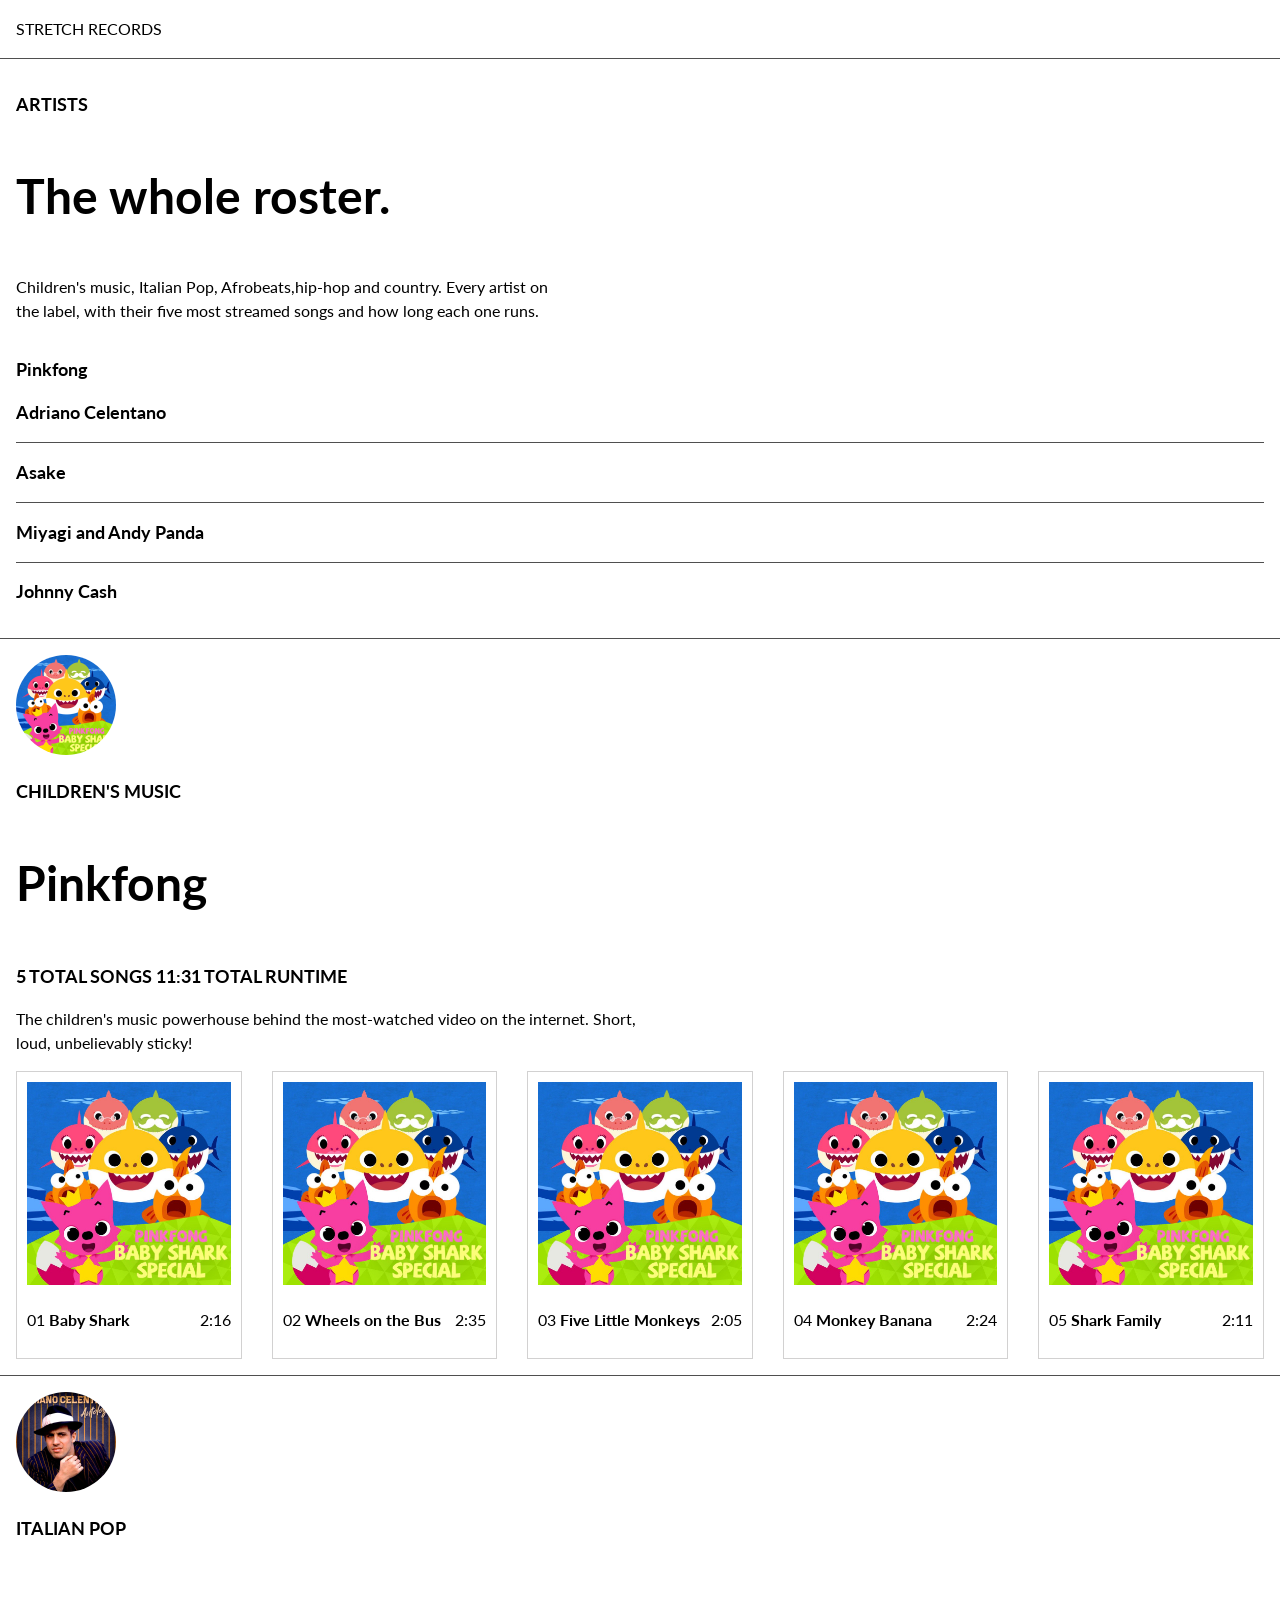
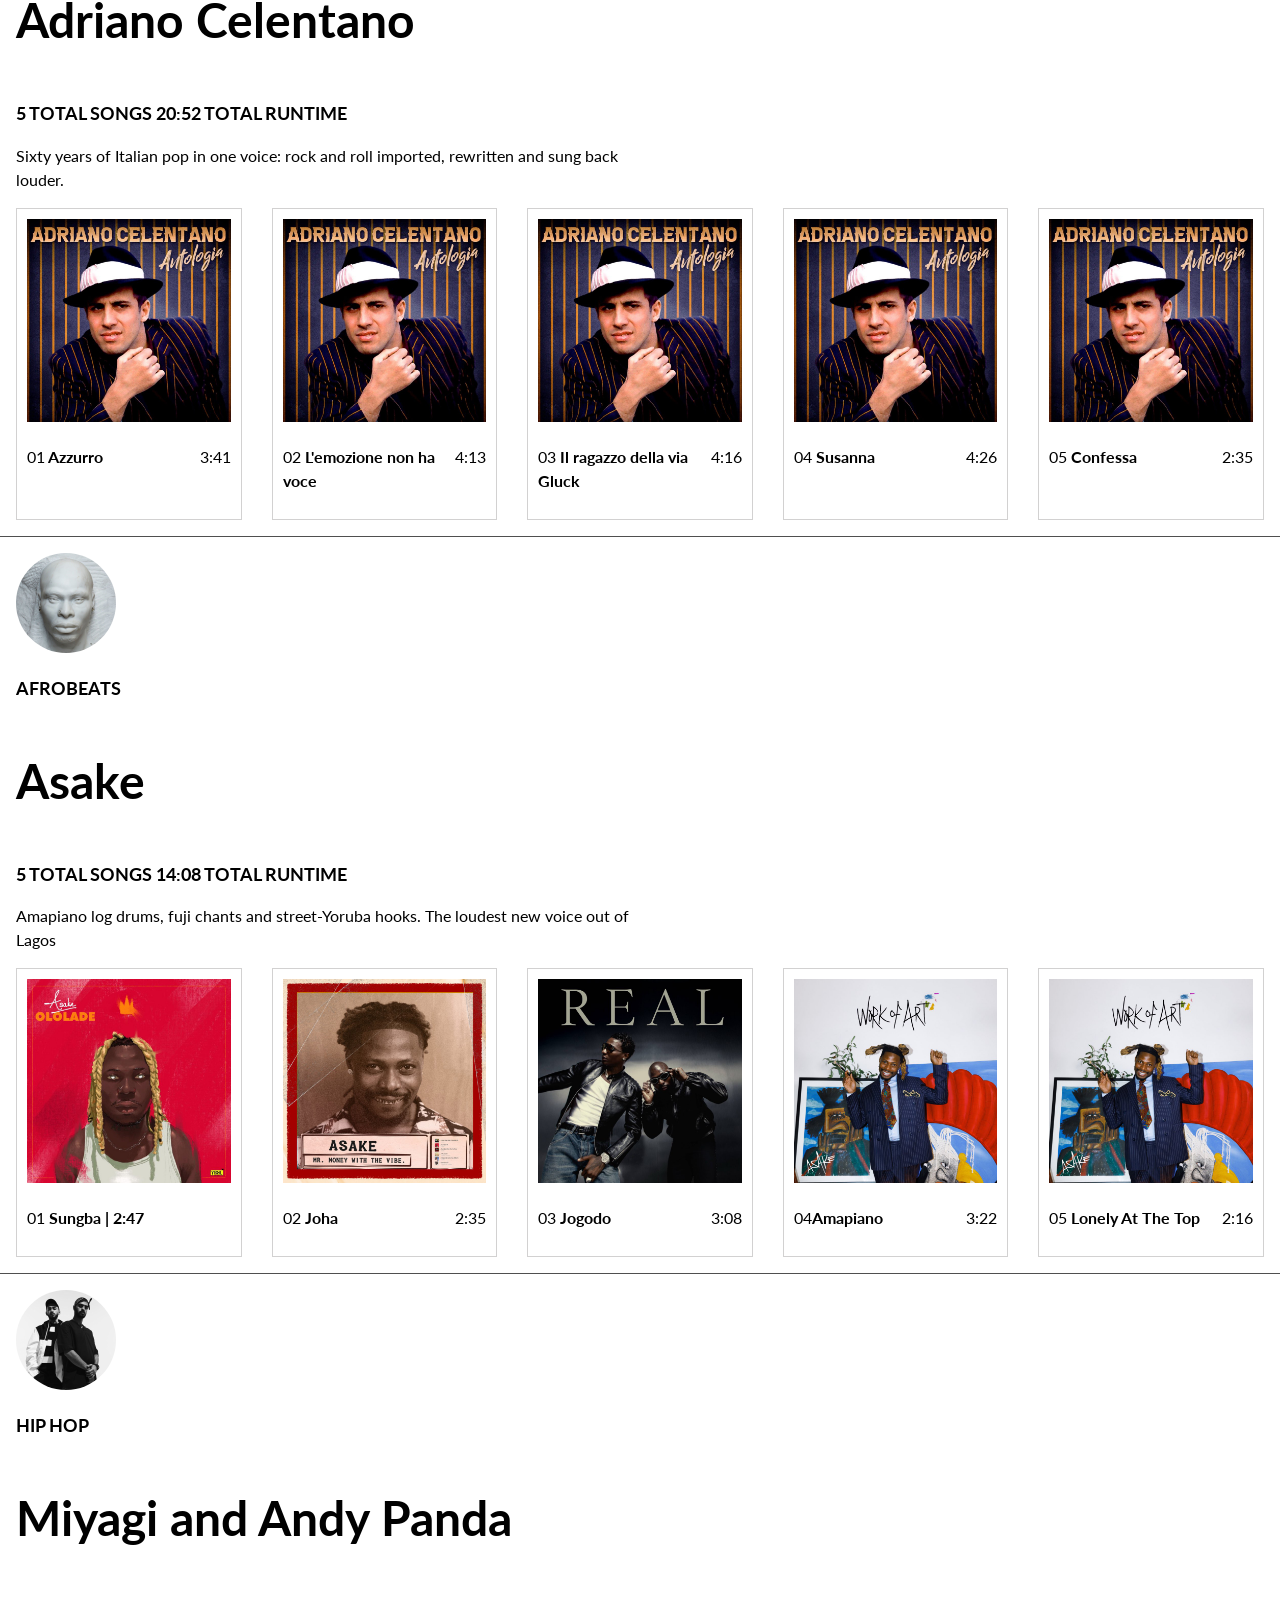
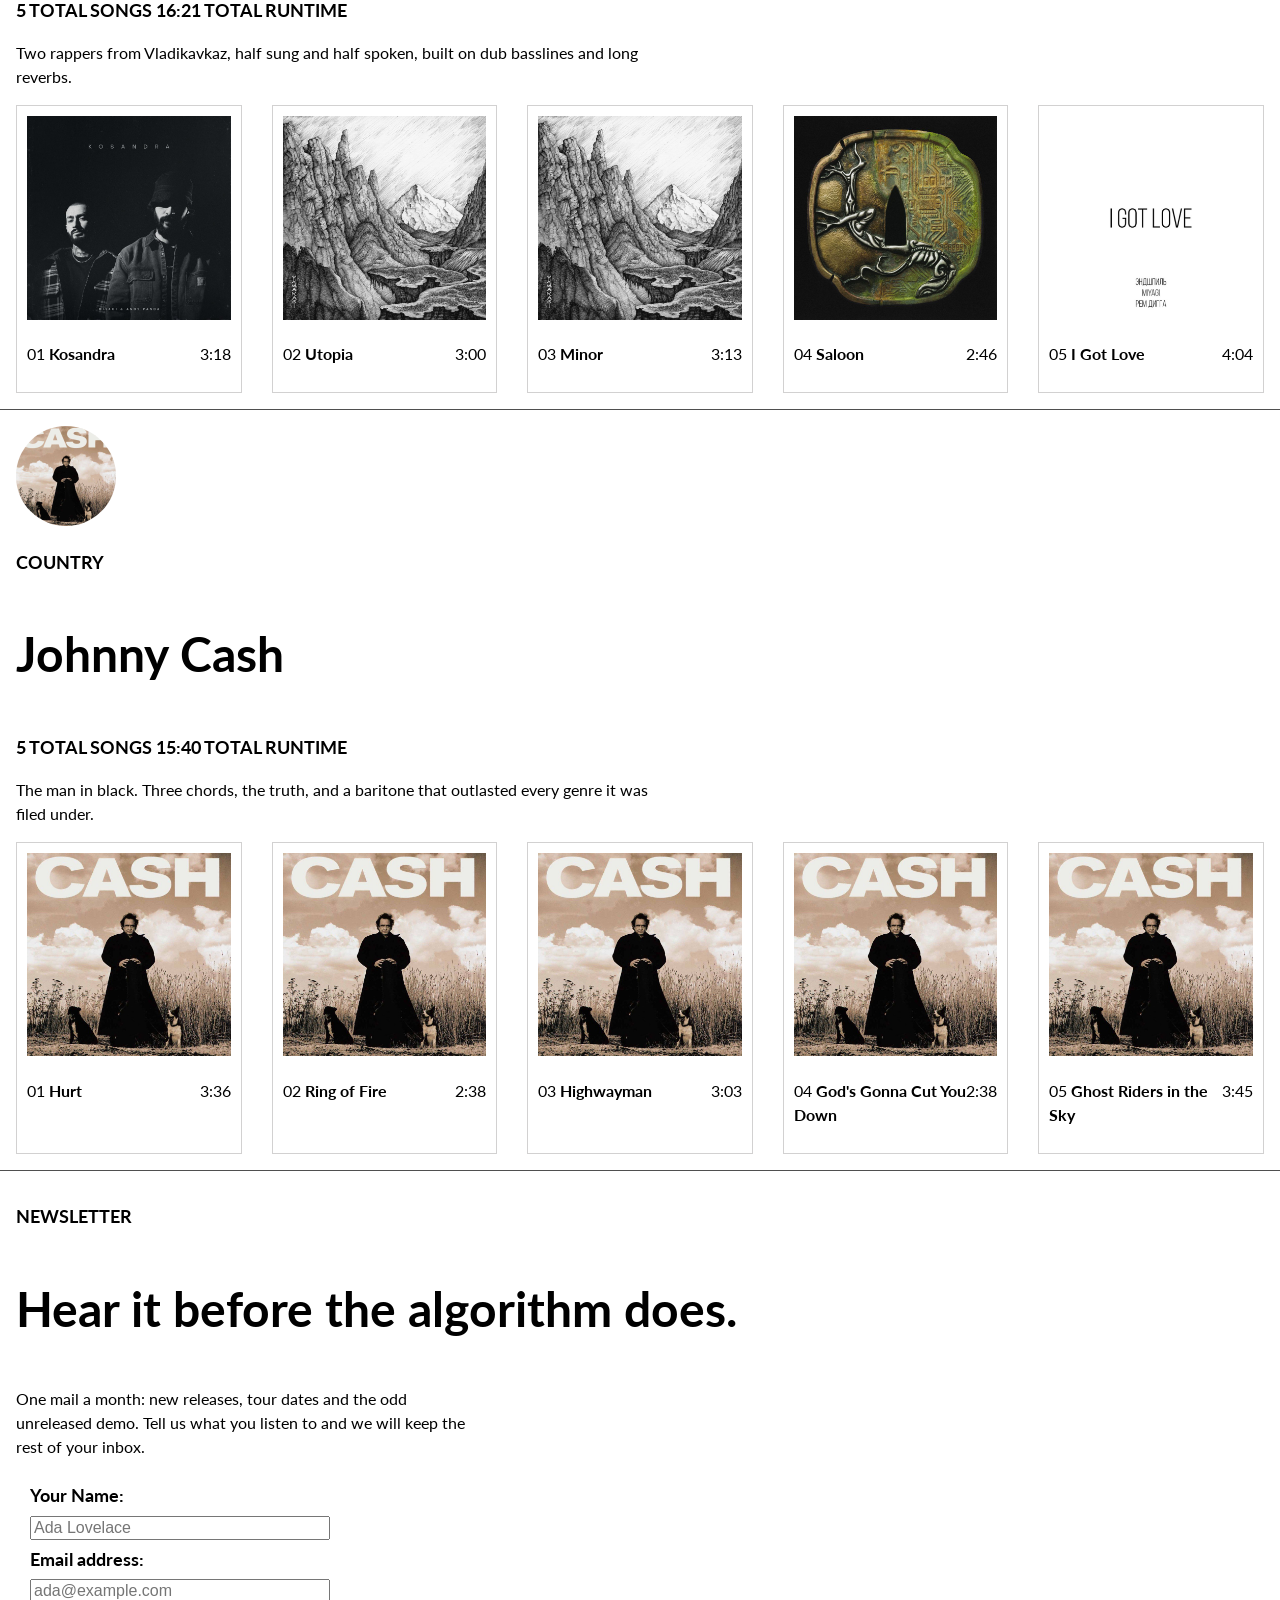
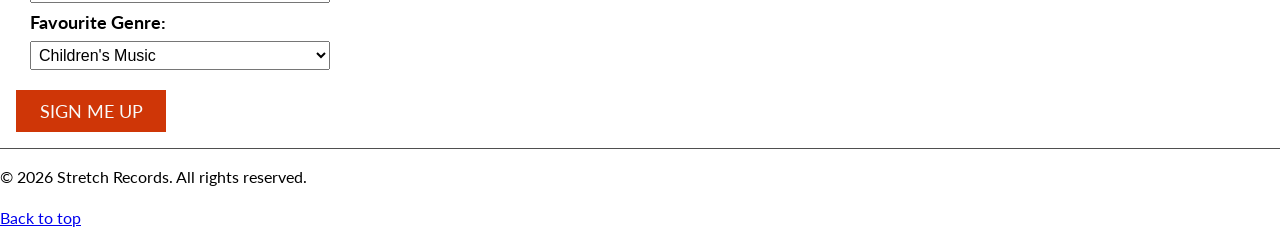
==== index.html @ 3685ed49 "Make a request to server and receive response to render a webpage." ====
<!doctype html>
<html lang="en">
  <head>
    <link rel="preconnect" href="https://fonts.googleapis.com" />
    <link rel="preconnect" href="https://fonts.gstatic.com" crossorigin />
    <link
      href="https://fonts.googleapis.com/css2?family=Lato:wght@400;700&family=Playfair+Display:wght@600;700&display=swap"
      rel="stylesheet"
    />
    <meta charset="UTF-8" />
    <meta name="viewport" content="width=device-width, initial-scale=1.0" />
    <title>Stretch Records</title>
    <link rel="stylesheet" href="css/style.css" />
    <script src="script.js" defer></script>
  </head>

  <body>
    <header>
      <nav>STRETCH RECORDS</nav>
    </header>
    <main>
      <section>
        <div>
          <h2 class="page-info">ARTISTS</h2>
          <h1>The whole roster.</h1>
          <p>
            Children's music, Italian Pop, Afrobeats,hip-hop and country. Every
            artist on <br />
            the label, with their five most streamed songs and how long each one
            runs.
          </p>
        </div>
        <div class="artists">
          <div>
            <h2>Pinkfong</h2>
            <h2 lang="it">Adriano Celentano</h2>
          </div>
          <div>
            <h2>Asake</h2>
          </div>
          <div>
            <h2>Miyagi and Andy Panda</h2>
          </div>
          <h2 lang="en">Johnny Cash</h2>
        </div>
      </section>

      <section>
        <div class="small-image">
          <img src="images/pinkfong.jpeg" alt="Image of Pinkfong" />
        </div>
        <div>
          <h2 class="genre">CHILDREN'S MUSIC</h2>
          <h1>Pinkfong</h1>
          <h2 class="song-runtime">5 TOTAL SONGS 11:31 TOTAL RUNTIME</h2>
          <p>
            The children's music powerhouse behind the most-watched video on the
            internet. Short,<br />loud, unbelievably sticky!
          </p>
        </div>

        <div class="artist-images">
          <div class="image-container">
            <img
              src="images/pinkfong.jpeg"
              alt="Image of Pinkfong Ranked Song 1"
            />
            <div class="description">
              <p>01<span> Baby Shark</span></p>
              <p>2:16</p>
            </div>
          </div>
          <div class="image-container">
            <img
              src="images/pinkfong.jpeg"
              alt="Image of Pinkfong Ranked Song 2"
            />
            <div class="description">
              <p>02<span> Wheels on the Bus</span></p>
              <p>2:35</p>
            </div>
          </div>
          <div class="image-container">
            <img
              src="images/pinkfong.jpeg"
              alt="Image of Pinkfong Ranked Song 3"
            />
            <div class="description">
              <p>03 <span> Five Little Monkeys</span></p>
              <p>2:05</p>
            </div>
          </div>
          <div class="image-container">
            <img
              src="images/pinkfong.jpeg"
              alt="Image of Pinkfong Ranked Song 4"
            />
            <div class="description">
              <p>04<span> Monkey Banana</span></p>
              <p>2:24</p>
            </div>
          </div>
          <div class="image-container">
            <img
              src="images/pinkfong.jpeg"
              alt="Image of Pinkfong Ranked Song 5"
            />
            <div class="description">
              <p>05 <span> Shark Family</span></p>
              <p>2:11</p>
            </div>
          </div>
        </div>
      </section>

      <section>
        <div class="small-image">
          <img
            src="images/adriano-celentano.jpg"
            alt="Image of Adriano Celentano"
          />
        </div>
        <div>
          <h2 class="genre">ITALIAN POP</h2>
          <h1 lang="it">Adriano Celentano</h1>
          <h2 class="song-runtime">5 TOTAL SONGS 20:52 TOTAL RUNTIME</h2>
          <p>
            Sixty years of Italian pop in one voice: rock and roll imported,
            rewritten and sung back<br />louder.
          </p>
        </div>

        <div class="artist-images">
          <div class="image-container">
            <img
              src="images/adriano-celentano.jpg"
              alt="Image of Adriano Celentano Ranked Song 1"
            />
            <div class="description">
              <p>01<span lang="it"> Azzurro</span></p>
              <p>3:41</p>
            </div>
          </div>
          <div class="image-container">
            <img
              src="images/adriano-celentano.jpg"
              alt="Image of Adriano Celentano Ranked Song 2"
            />
            <div class="description">
              <p>02<span lang="it"> L'emozione non ha voce</span></p>
              <p>4:13</p>
            </div>
          </div>
          <div class="image-container">
            <img
              src="images/adriano-celentano.jpg"
              alt="Image of Adriano Celentano Ranked Song 3"
            />
            <div class="description">
              <p>03<span lang="it"> Il ragazzo della via Gluck</span></p>
              <p>4:16</p>
            </div>
          </div>
          <div class="image-container">
            <img
              src="images/adriano-celentano.jpg"
              alt="Image of Adriano Celentano Ranked Song 4"
            />
            <div class="description">
              <p>04<span lang="it"> Susanna</span></p>
              <p>4:26</p>
            </div>
          </div>
          <div class="image-container">
            <img
              src="images/adriano-celentano.jpg"
              alt="Image of Adriano Celentano Ranked Song 5"
            />
            <div class="description">
              <p>05<span lang="it"> Confessa</span></p>
              <p>2:35</p>
            </div>
          </div>
        </div>
      </section>

      <section>
        <div class="small-image">
          <img src="images/asake.jpg" alt="Image of Asake" />
        </div>
        <div>
          <h2 class="genre">AFROBEATS</h2>
          <h1>Asake</h1>
          <h2 class="song-runtime">5 TOTAL SONGS 14:08 TOTAL RUNTIME</h2>
          <p>
            Amapiano log drums, fuji chants and street-Yoruba hooks. The loudest
            new voice out of<br />
            Lagos
          </p>
        </div>

        <div class="artist-images">
          <div class="image-container">
            <img
              src="images/asake-ololade.jpg"
              alt="Image of Asake Ranked Song 1"
            />
            <div class="description">
              <p>01<span> Sungba | 2:47</span></p>
            </div>
          </div>
          <div class="image-container">
            <img
              src="images/asake-mr-money-with-the-vibe.jpg"
              alt="Image of Asake Ranked Song 2"
            />
            <div class="description">
              <p>02<span> Joha</span></p>
              <p>2:35</p>
            </div>
          </div>
          <div class="image-container">
            <img
              src="images/asake-real.jpg"
              alt="Image of Asake Ranked Song 3"
            />
            <div class="description">
              <p>03 <span> Jogodo</span></p>
              <p>3:08</p>
            </div>
          </div>
          <div class="image-container">
            <img
              src="images/asake-work-of-art.jpg"
              alt="Image of Asake Ranked Song 4"
            />
            <div class="description">
              <p>04<span>Amapiano</span></p>
              <p>3:22</p>
            </div>
          </div>
          <div class="image-container">
            <img
              src="images/asake-work-of-art.jpg"
              alt="Image of Asake Ranked Song 5"
            />
            <div class="description">
              <p>05 <span>Lonely At The Top</span></p>
              <p>2:16</p>
            </div>
          </div>
        </div>
      </section>

      <section>
        <div class="small-image">
          <img
            src="images/miyagi-and-andy-panda.jpg"
            alt="Image of Miyagi and Andy Panda"
          />
        </div>
        <div>
          <h2 class="genre">HIP HOP</h2>
          <h1>Miyagi and Andy Panda</h1>
          <h2 class="song-runtime">5 TOTAL SONGS 16:21 TOTAL RUNTIME</h2>
          <p>
            Two rappers from Vladikavkaz, half sung and half spoken, built on
            dub basslines and long
            <br />
            reverbs.
          </p>
        </div>

        <div class="artist-images">
          <div class="image-container">
            <img
              src="images/miyagi-kosandra.jpg"
              alt="Image of Miyagi and Andy Panda Ranked Song 1"
            />
            <div class="description">
              <p>01<span> Kosandra</span></p>
              <p>3:18</p>
            </div>
          </div>
          <div class="image-container">
            <img
              src="images/miyagi-yamakasi.jpg"
              alt="Image of Miyagi and Andy Panda Ranked Song 2"
            />
            <div class="description">
              <p>02<span> Utopia</span></p>
              <p>3:00</p>
            </div>
          </div>
          <div class="image-container">
            <img
              src="images/miyagi-yamakasi.jpg"
              alt="Image of Miyagi and Andy Panda Ranked Song 3"
            />
            <div class="description">
              <p>03 <span> Minor</span></p>
              <p>3:13</p>
            </div>
          </div>
          <div class="image-container">
            <img
              src="images/miyagi-saloon.jpg"
              alt="Image of Miyagi and Andy Panda Ranked Song 4"
            />
            <div class="description">
              <p>04<span> Saloon</span></p>
              <p>2:46</p>
            </div>
          </div>
          <div class="image-container">
            <img
              src="images/miyagi-i-got-love.jpg"
              alt="Image of Miyagi and Andy Panda Ranked Song 5"
            />
            <div class="description">
              <p>05 <span> I Got Love</span></p>
              <p>4:04</p>
            </div>
          </div>
        </div>
      </section>

      <section>
        <div class="small-image">
          <img src="images/johnny-cash.jpg" alt="Image of Johnny Cash" />
        </div>
        <div>
          <h2 class="genre">COUNTRY</h2>
          <h1>Johnny Cash</h1>
          <h2 class="song-runtime">5 TOTAL SONGS 15:40 TOTAL RUNTIME</h2>
          <p>
            The man in black. Three chords, the truth, and a baritone that
            outlasted every genre it was <br />
            filed under.
          </p>
        </div>

        <div class="artist-images">
          <div class="image-container">
            <img
              src="images/johnny-cash.jpg"
              alt="Image of Johnny Cash Ranked Song 1"
            />
            <div class="description">
              <p>01<span> Hurt</span></p>
              <p>3:36</p>
            </div>
          </div>
          <div class="image-container">
            <img
              src="images/johnny-cash.jpg"
              alt="Image of Johnny Cash Ranked Song 2"
            />
            <div class="description">
              <p>02<span> Ring of Fire</span></p>
              <p>2:38</p>
            </div>
          </div>
          <div class="image-container">
            <img
              src="images/johnny-cash.jpg"
              alt="Image of Johnny Cash Ranked Song 3"
            />
            <div class="description">
              <p>03 <span> Highwayman</span></p>
              <p>3:03</p>
            </div>
          </div>
          <div class="image-container">
            <img
              src="images/johnny-cash.jpg"
              alt="Image of Johnny Cash Ranked Song 4"
            />
            <div class="description">
              <p>04<span> God's Gonna Cut You Down </span></p>
              <p>2:38</p>
            </div>
          </div>
          <div class="image-container">
            <img
              src="images/johnny-cash.jpg"
              alt="Image of Johnny Cash Ranked Song 5"
            />
            <div class="description">
              <p>05 <span> Ghost Riders in the Sky</span></p>
              <p>3:45</p>
            </div>
          </div>
        </div>
      </section>

      <section>
        <div>
          <h2>NEWSLETTER</h2>
          <h1>Hear it before the algorithm does.</h1>
          <p>
            One mail a month: new releases, tour dates and the odd <br />
            unreleased demo. Tell us what you listen to and we will keep the
            <br />
            rest of your inbox.
          </p>
        </div>
        <form action="#" method="get">
          <fieldset>
            <div class="form-field">
              <label for="customer-name">Your Name:</label>
              <input
                type="text"
                class="field"
                id="customer-name"
                name="customer-name"
                required
                placeholder="Ada Lovelace"
              />
            </div>
            <div class="form-field">
              <label for="email">Email address:</label>
              <input
                type="email"
                class="field"
                id="email"
                name="email"
                required
                placeholder="ada@example.com"
              />
            </div>

            <div class="form-field">
              <label for="favourite-genre">Favourite Genre:</label>
              <select id="genre" name="genre">
                <option value="children-music">Children's Music</option>
                <option value="country">Country</option>
                <option value="italian-pop">Italian Pop</option>
                <option value="afrobeats">Afrobeats</option>
                <option value="hip-hop">Hip Hop</option>
              </select>
            </div>
          </fieldset>

          <button type="submit">SIGN ME UP</button>
        </form>
      </section>
    </main>
    <footer>
      <p>&copy; 2026 Stretch Records. All rights reserved.</p>
      <a href="#top">Back to top</a>
    </footer>
  </body>
</html>
---- css/style.css ----
* {
  box-sizing: border-box;
}

html {
  font-size: 62.5%;
}

body {
  font-family: "Lato", sans-serif;
  font-size: 1.6rem;
  line-height: 1.6;
  margin: 0 auto;
}

nav {
  border-bottom: 0.15rem solid #4f4f4f;
  padding: 1.6rem;
}

p {
  font-size: 1.6rem;
  line-height: 1.5;
}

h1 {
  font-size: 4.8rem;
}

h2 {
  font-size: 1.8rem;
}

.artists {
  padding: 0.1rem 0;
}

.artists div {
  border-bottom: 0.15rem solid #4f4f4f;
}

section {
  padding: 1.6rem;
  border-bottom: 0.15rem solid #4f4f4f;
}
.small-image img {
  width: 100%;
  max-width: 10rem;
  height: auto;
  border-radius: 12.5rem;
}

.artist-images {
  display: flex;
  gap: 3rem;
}

img {
  width: 100%;
  height: auto;
  max-width: 25rem;
}

span {
  font-weight: 700;
}

.description {
  display: flex;
  justify-content: space-between;
}

.image-container {
  padding: 1rem;
  border: 0.15rem solid #d2d1d1;
}
fieldset {
  border: none;
}
.field:focus {
  outline: 3px solid #eb3d08;
}

label {
  display: block;
  font-weight: 700;
  margin-bottom: 0.4rem;
  font-size: 1.8rem;
}

input {
  width: 30rem;
  font-size: 1.6rem;
}

.form-field {
  margin-bottom: 0.5rem;
}
select {
  width: 30rem;
  padding: 0.4rem;
  font-size: 1.6rem;
}

button {
  background-color: #cf3607;
  color: #f9faf9;
  font-family: "Lato", sans-serif;
  font-size: 1.8rem;
  padding: 1rem;
  margin-top: 0.5rem;
  width: 15rem;
  border: none;
  cursor: pointer;
}
footer {
  padding-bottom: 1.6rem;
}
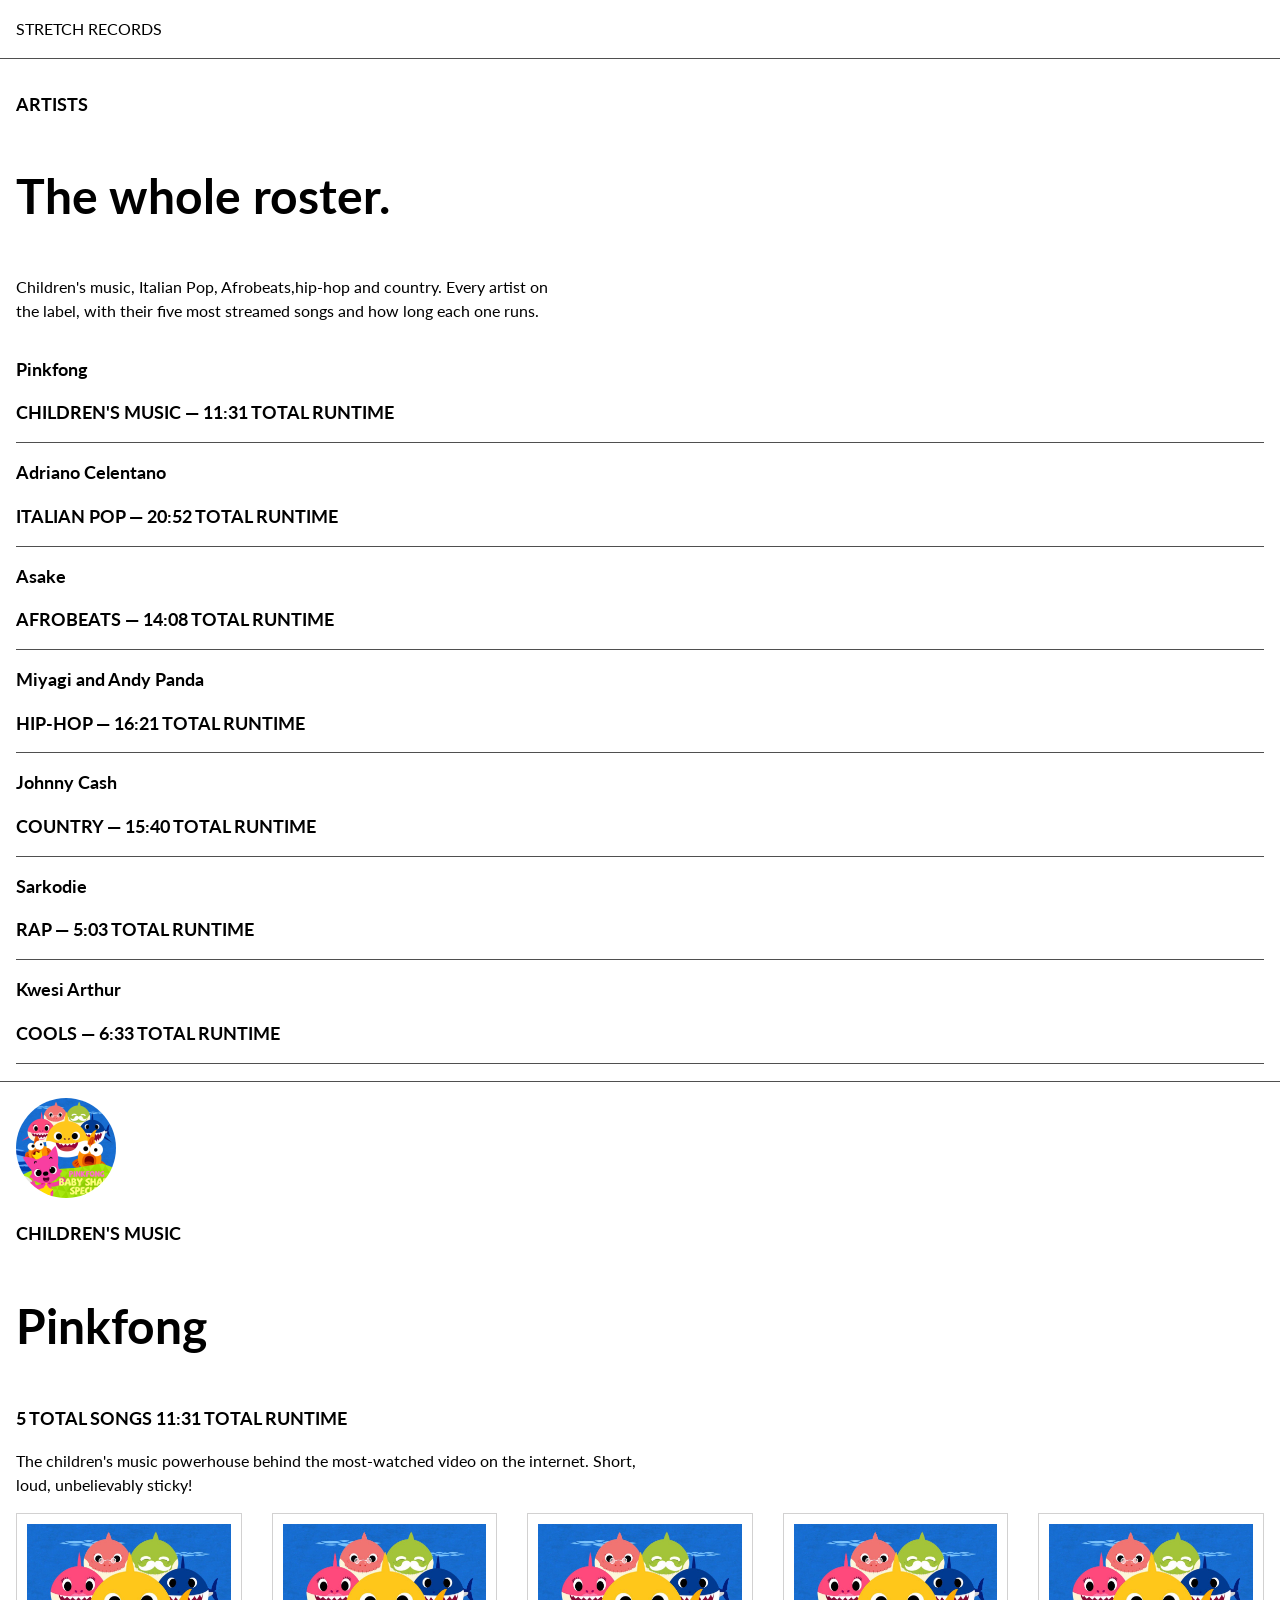
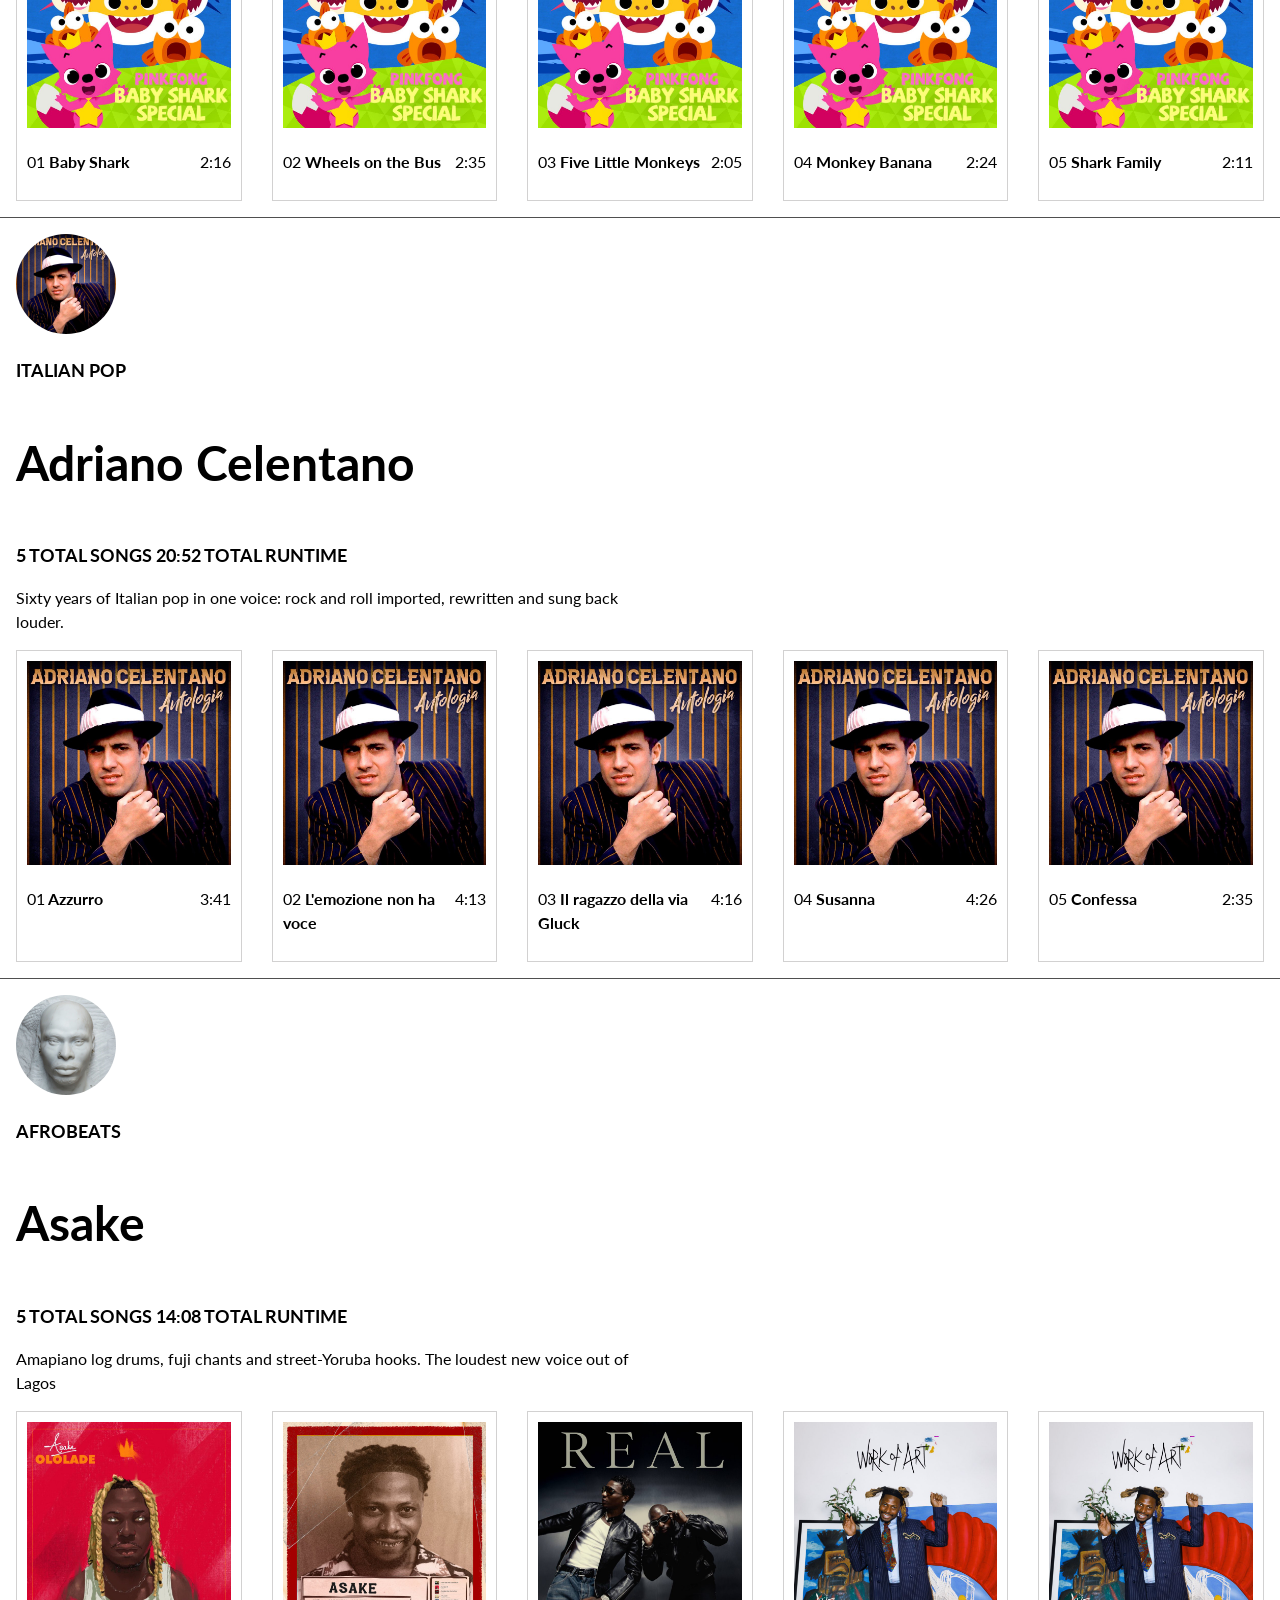
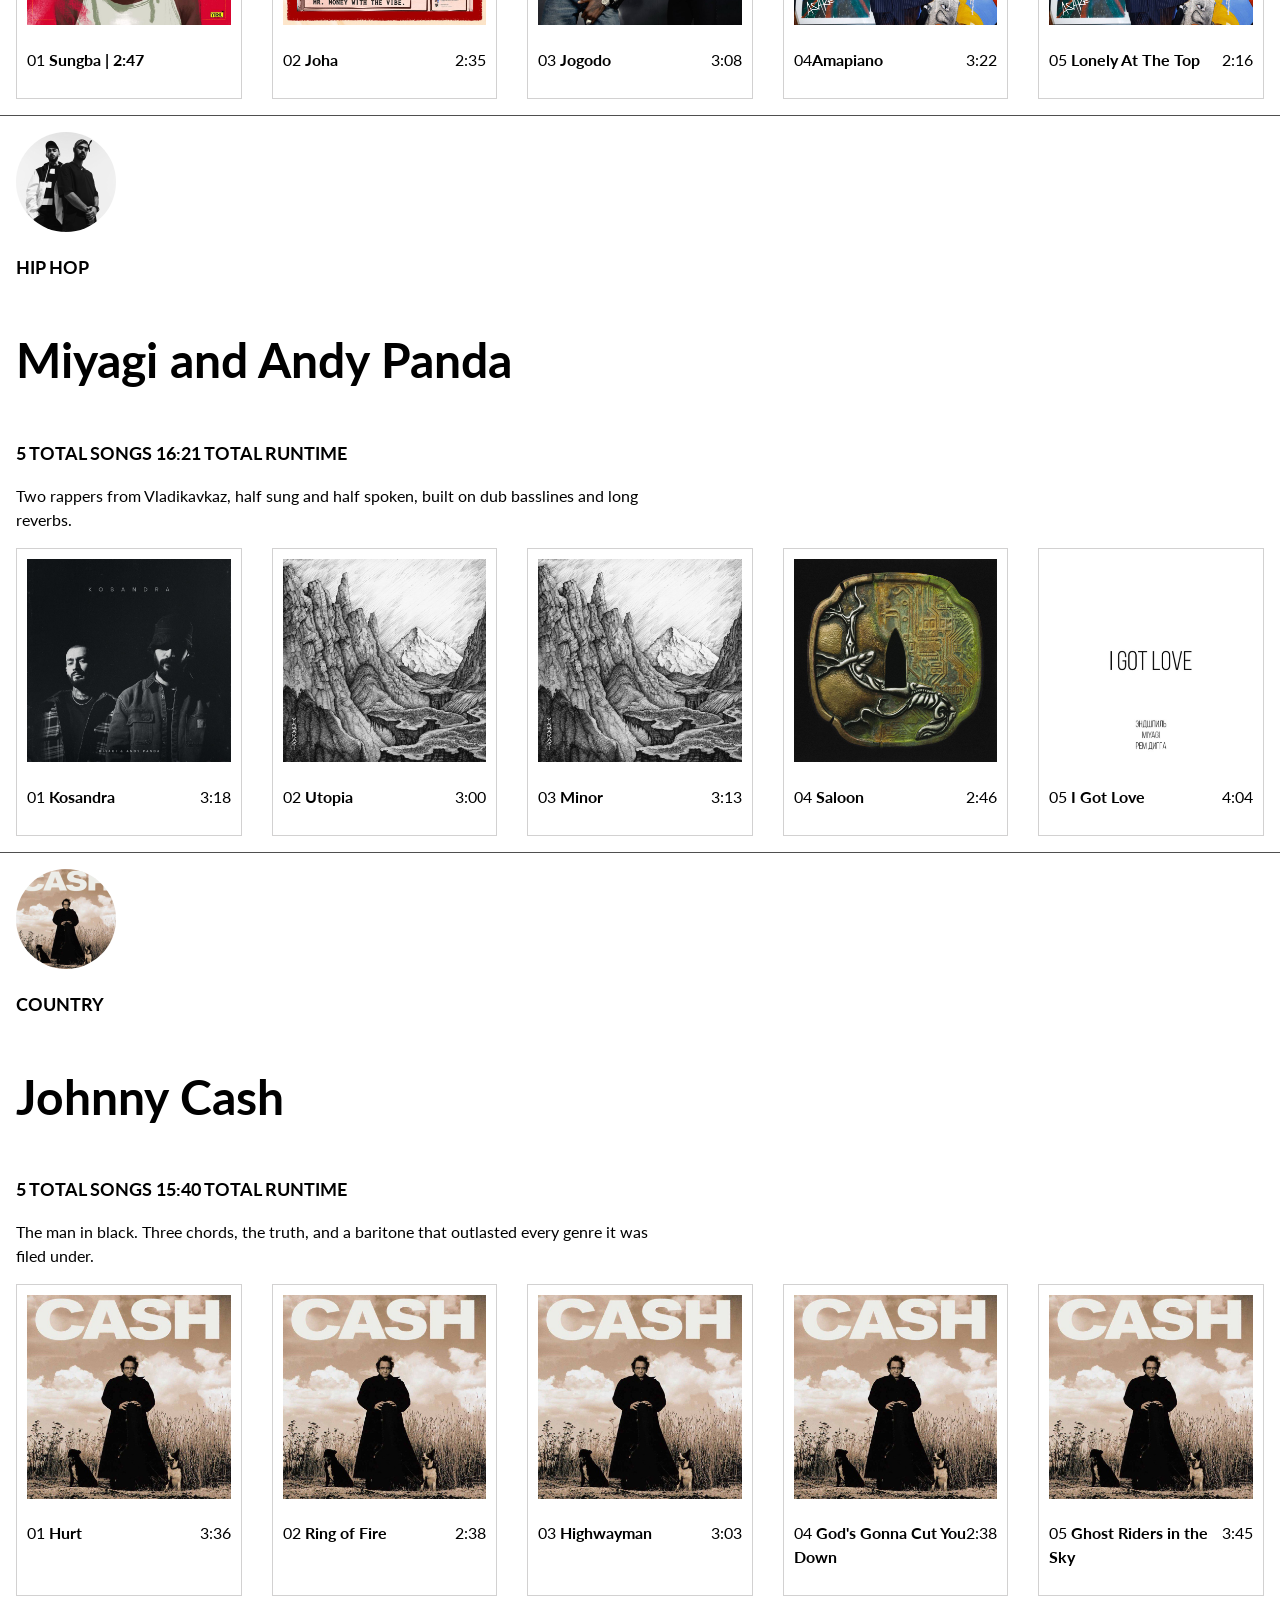
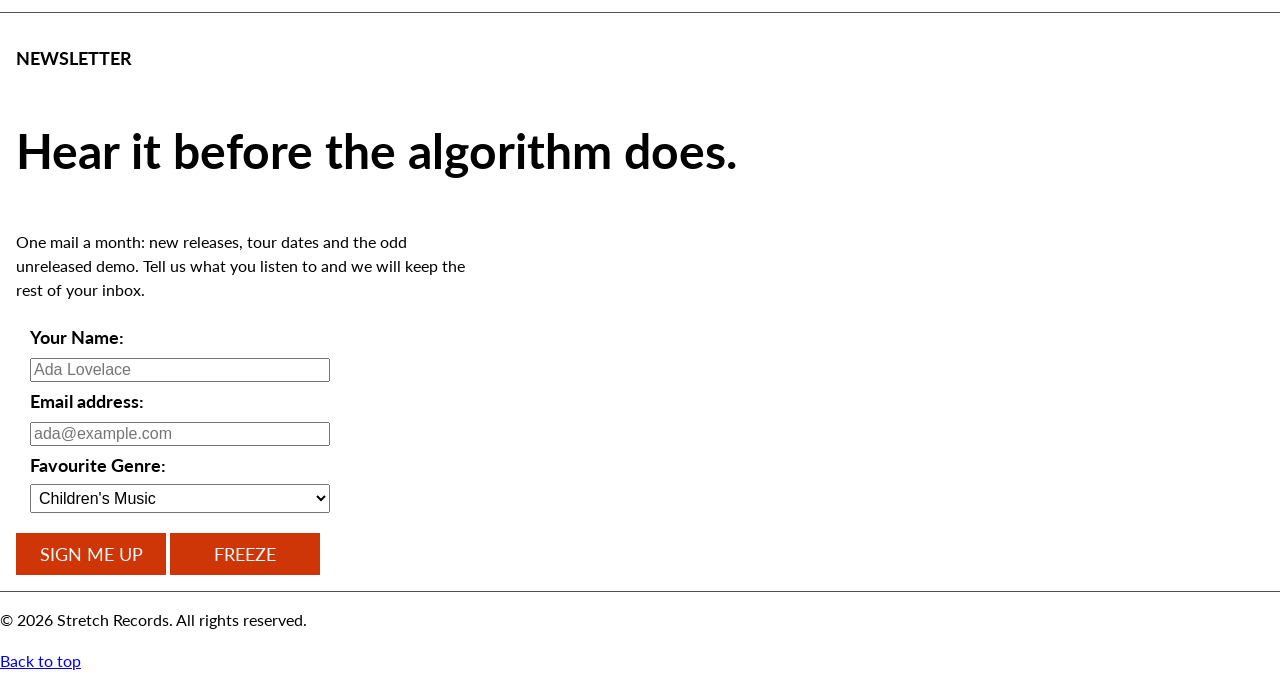
==== commit 0fe7741a: "Create renderCards function to display artist cards." ====
--- a/index.html
+++ b/index.html
@@ -11,7 +11,7 @@
     <meta name="viewport" content="width=device-width, initial-scale=1.0" />
     <title>Stretch Records</title>
     <link rel="stylesheet" href="css/style.css" />
-    <script src="script.js" defer></script>
+    <script src="lesson-01.js" defer></script>
   </head>
 
   <body>
@@ -443,6 +443,7 @@
           </fieldset>
 
           <button type="submit">SIGN ME UP</button>
+          <button id="freeze" type="button">FREEZE</button>
         </form>
       </section>
     </main>
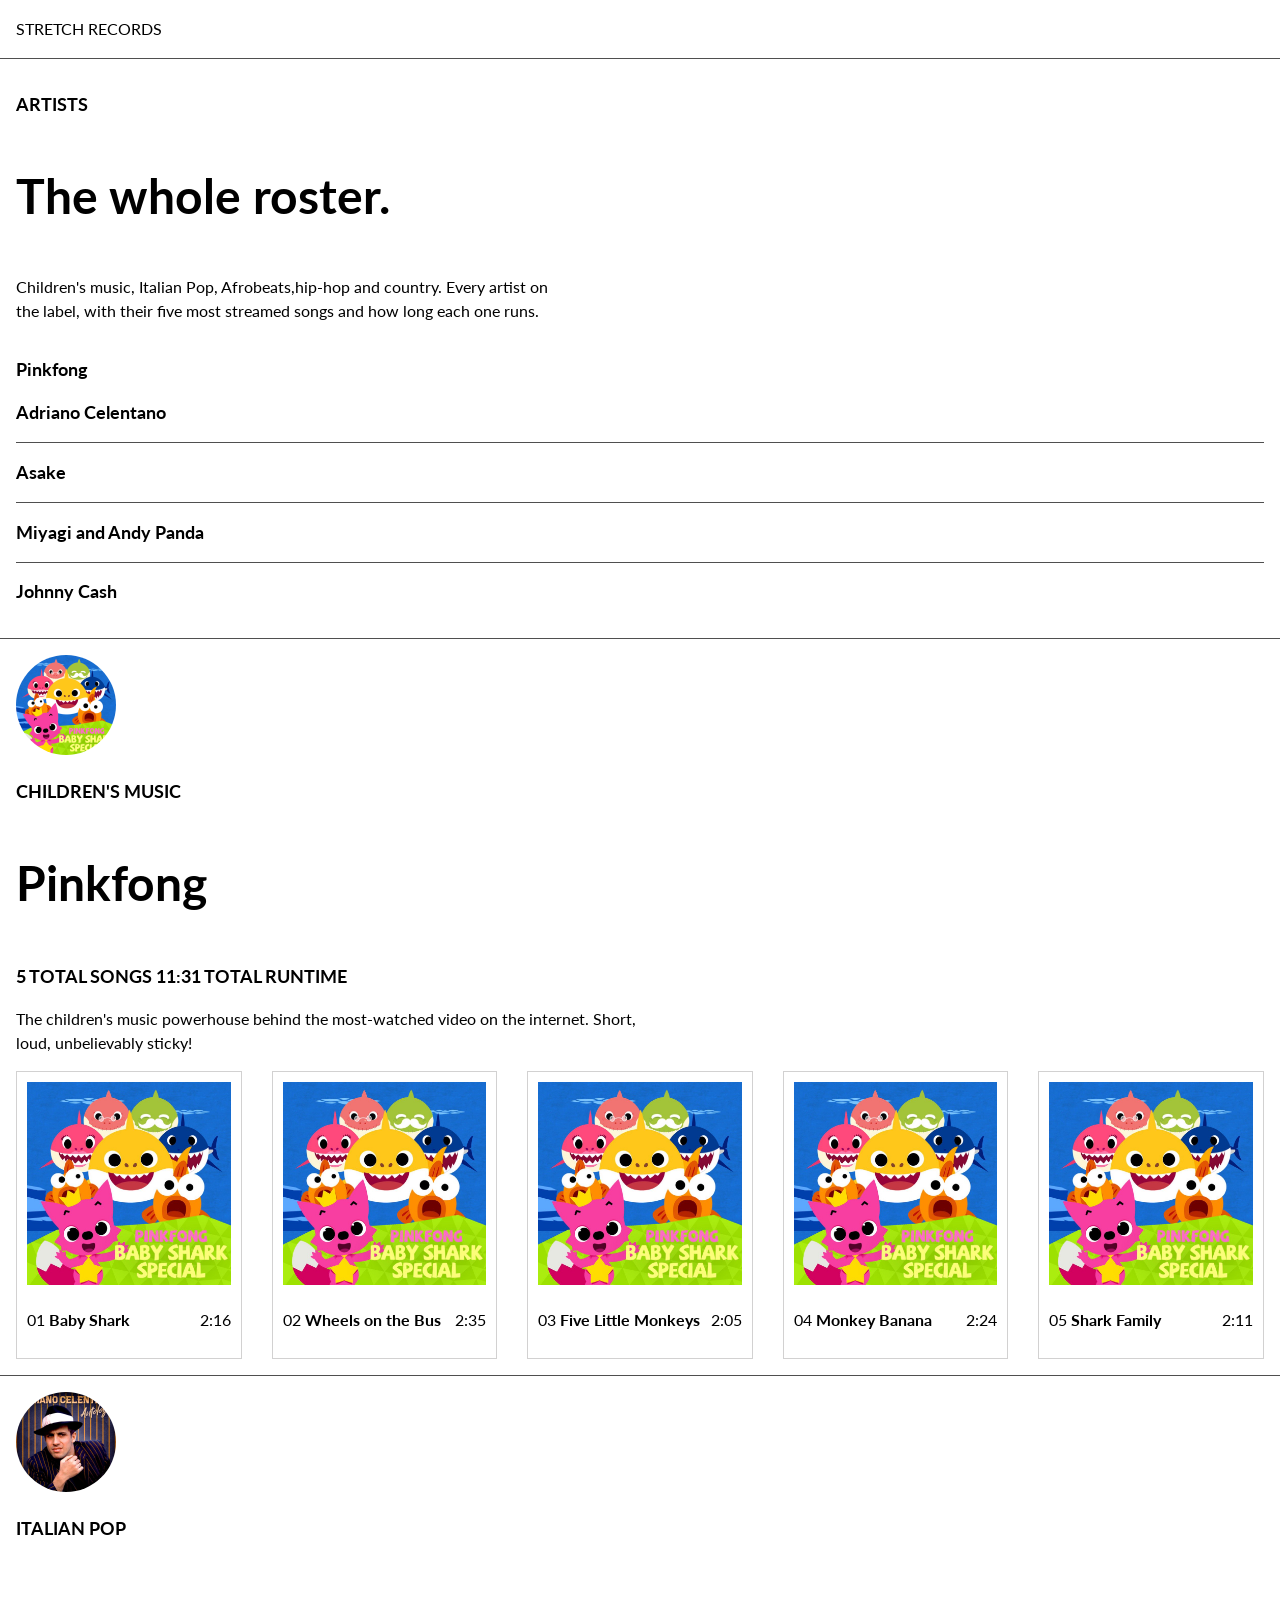
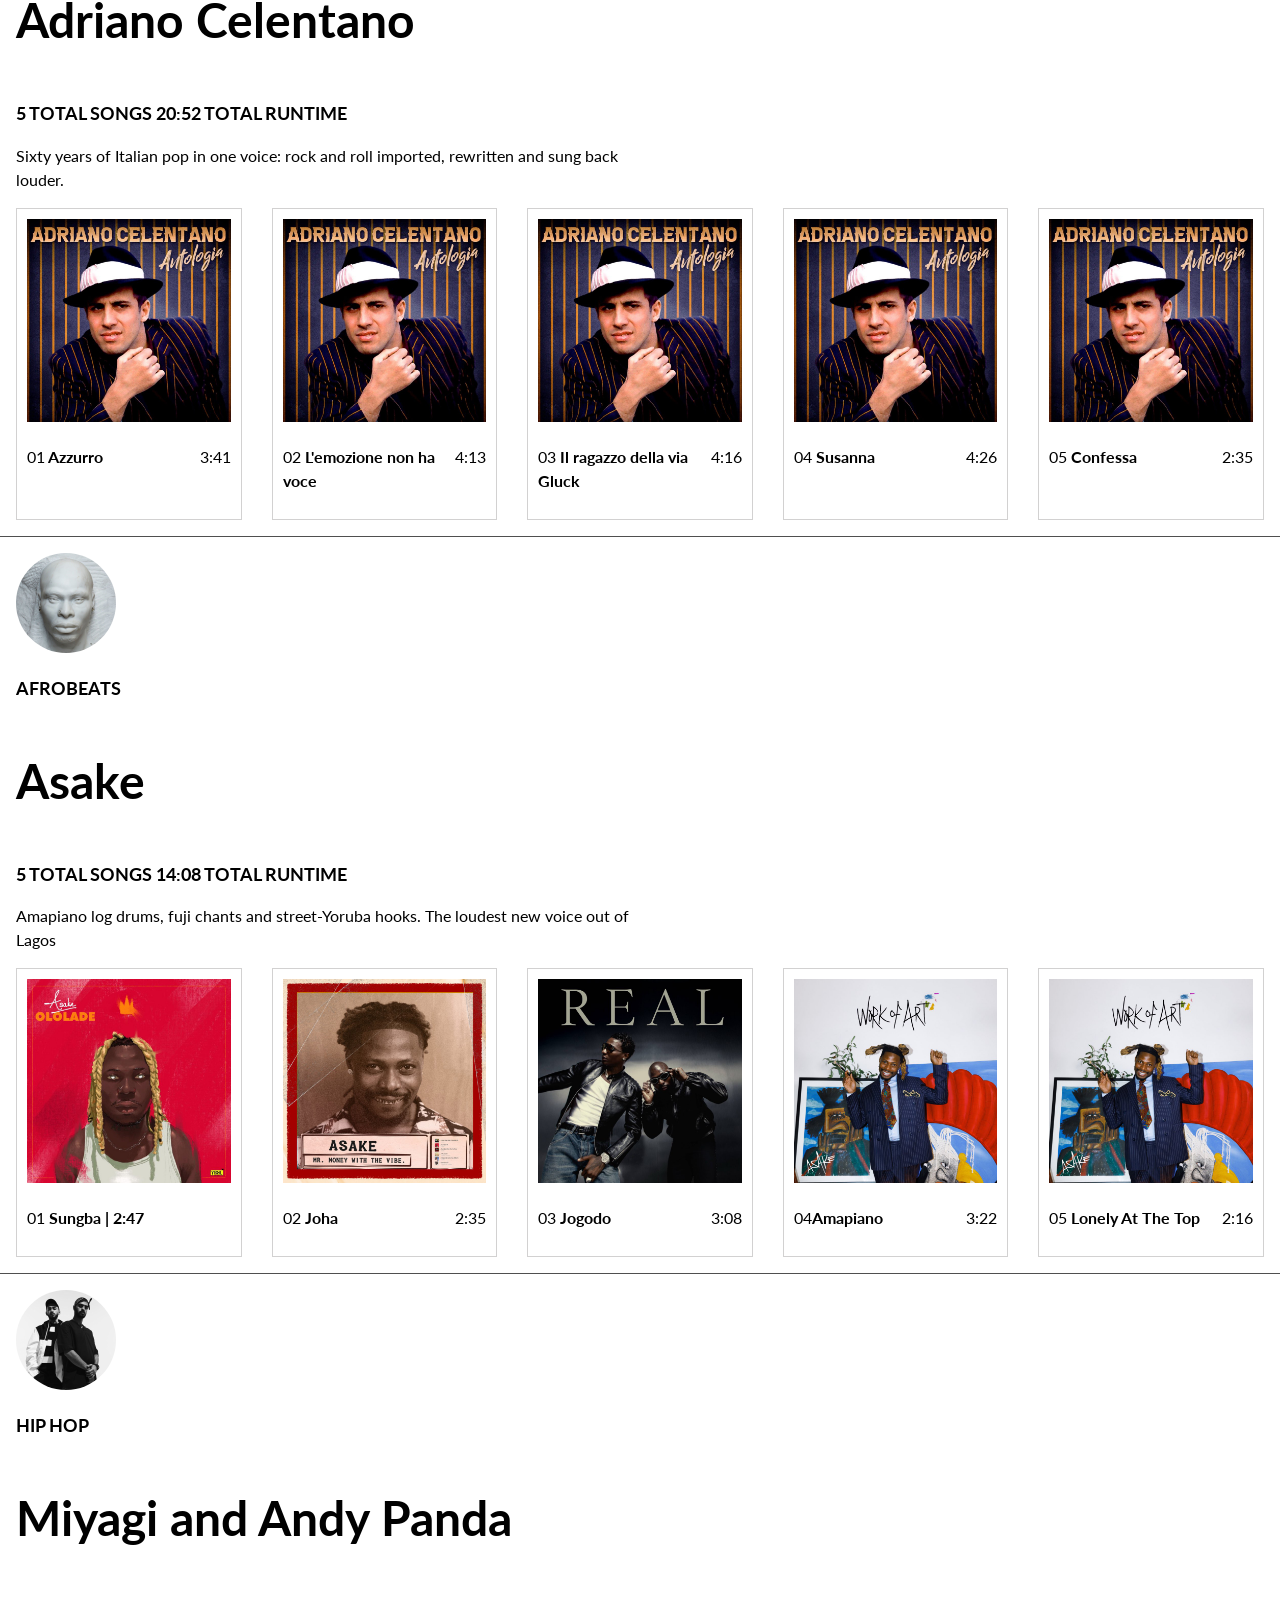
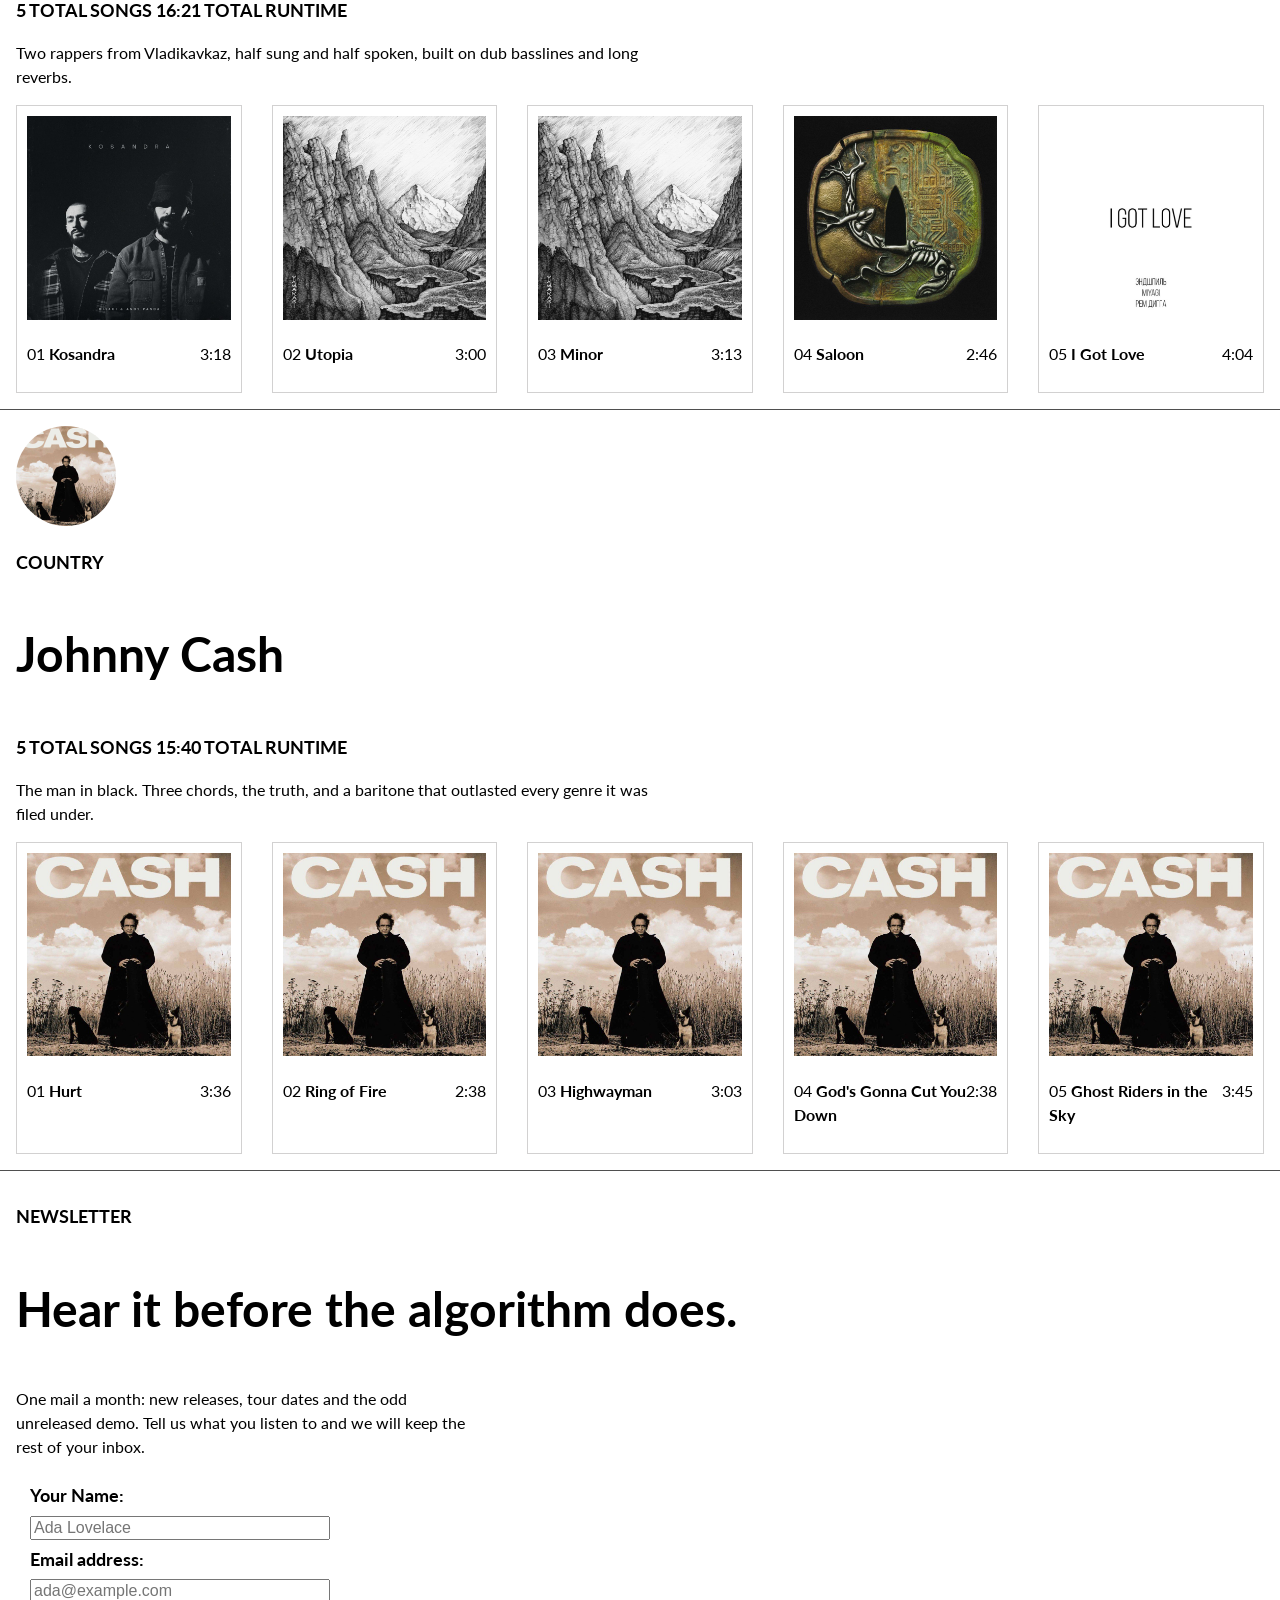
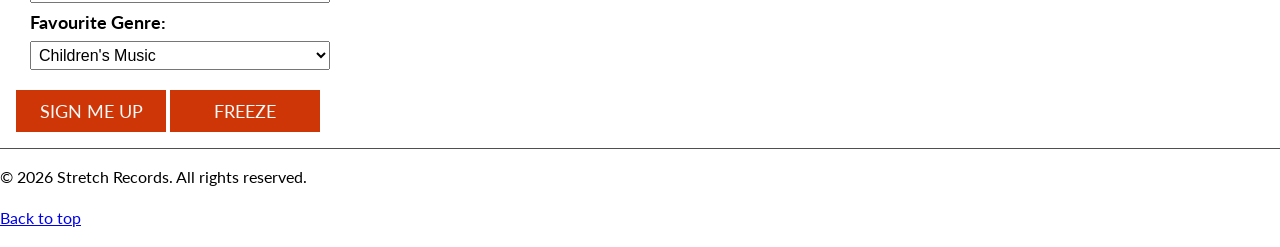
==== commit 8024fcda: "Send data via POST request and render Artists with data on two servers." ====
--- a/index.html
+++ b/index.html
@@ -11,7 +11,7 @@
     <meta name="viewport" content="width=device-width, initial-scale=1.0" />
     <title>Stretch Records</title>
     <link rel="stylesheet" href="css/style.css" />
-    <script src="lesson-01.js" defer></script>
+    <script src="lesson-04.js" defer></script>
   </head>
 
   <body>
@@ -446,6 +446,7 @@
           <button id="freeze" type="button">FREEZE</button>
         </form>
       </section>
+      <div id="statusBox"></div>
     </main>
     <footer>
       <p>&copy; 2026 Stretch Records. All rights reserved.</p>
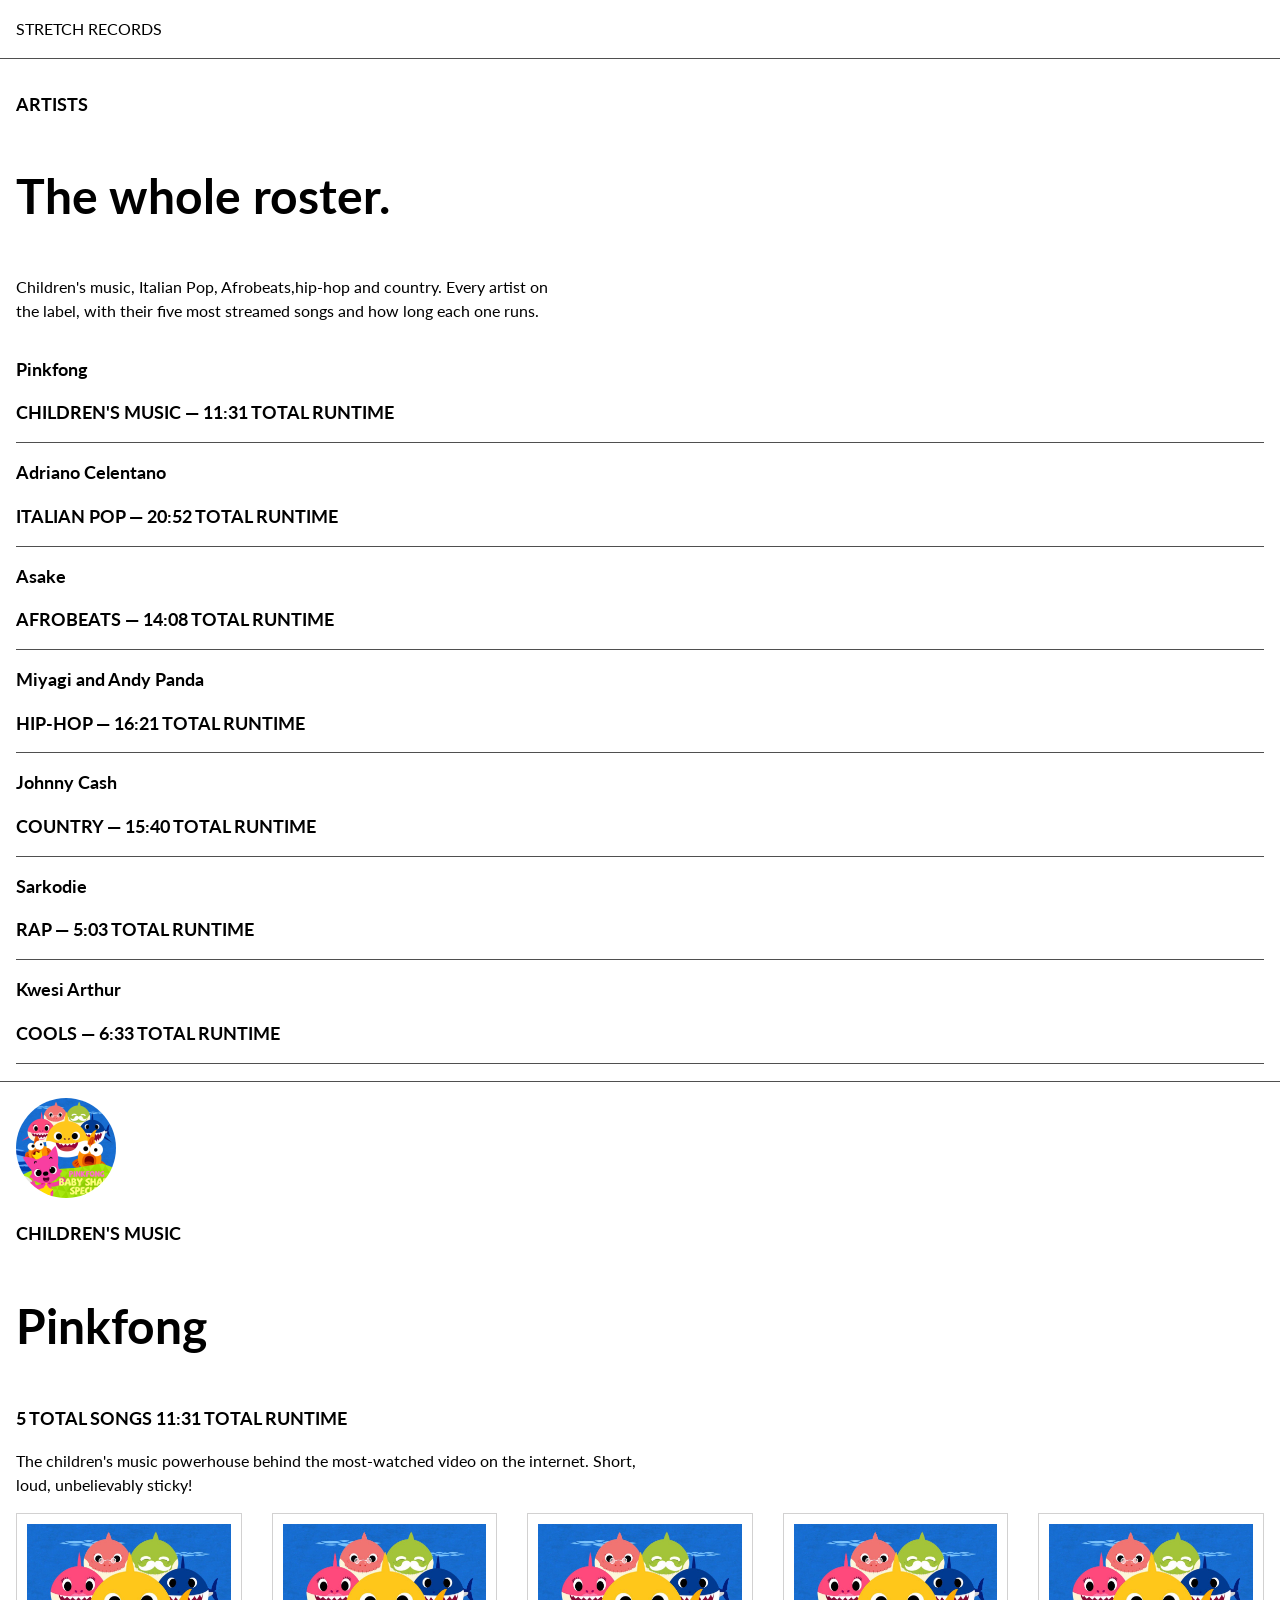
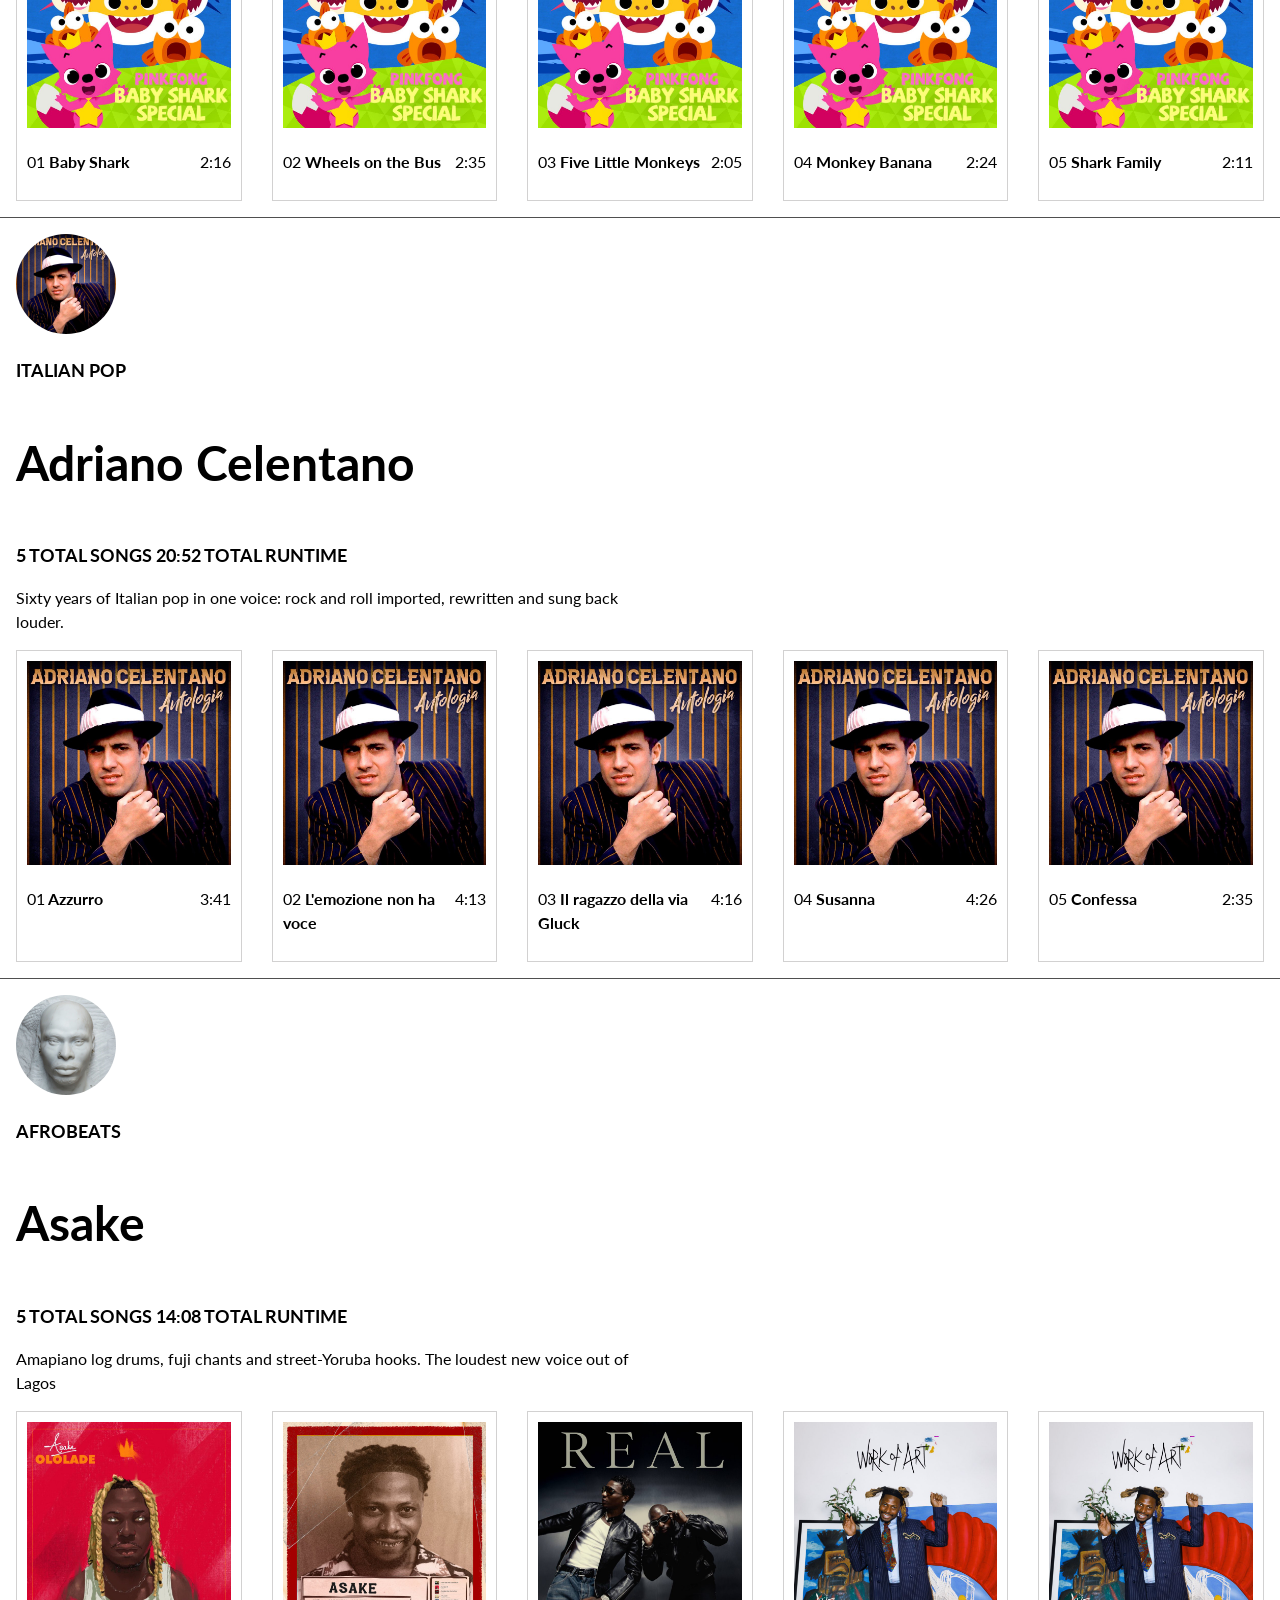
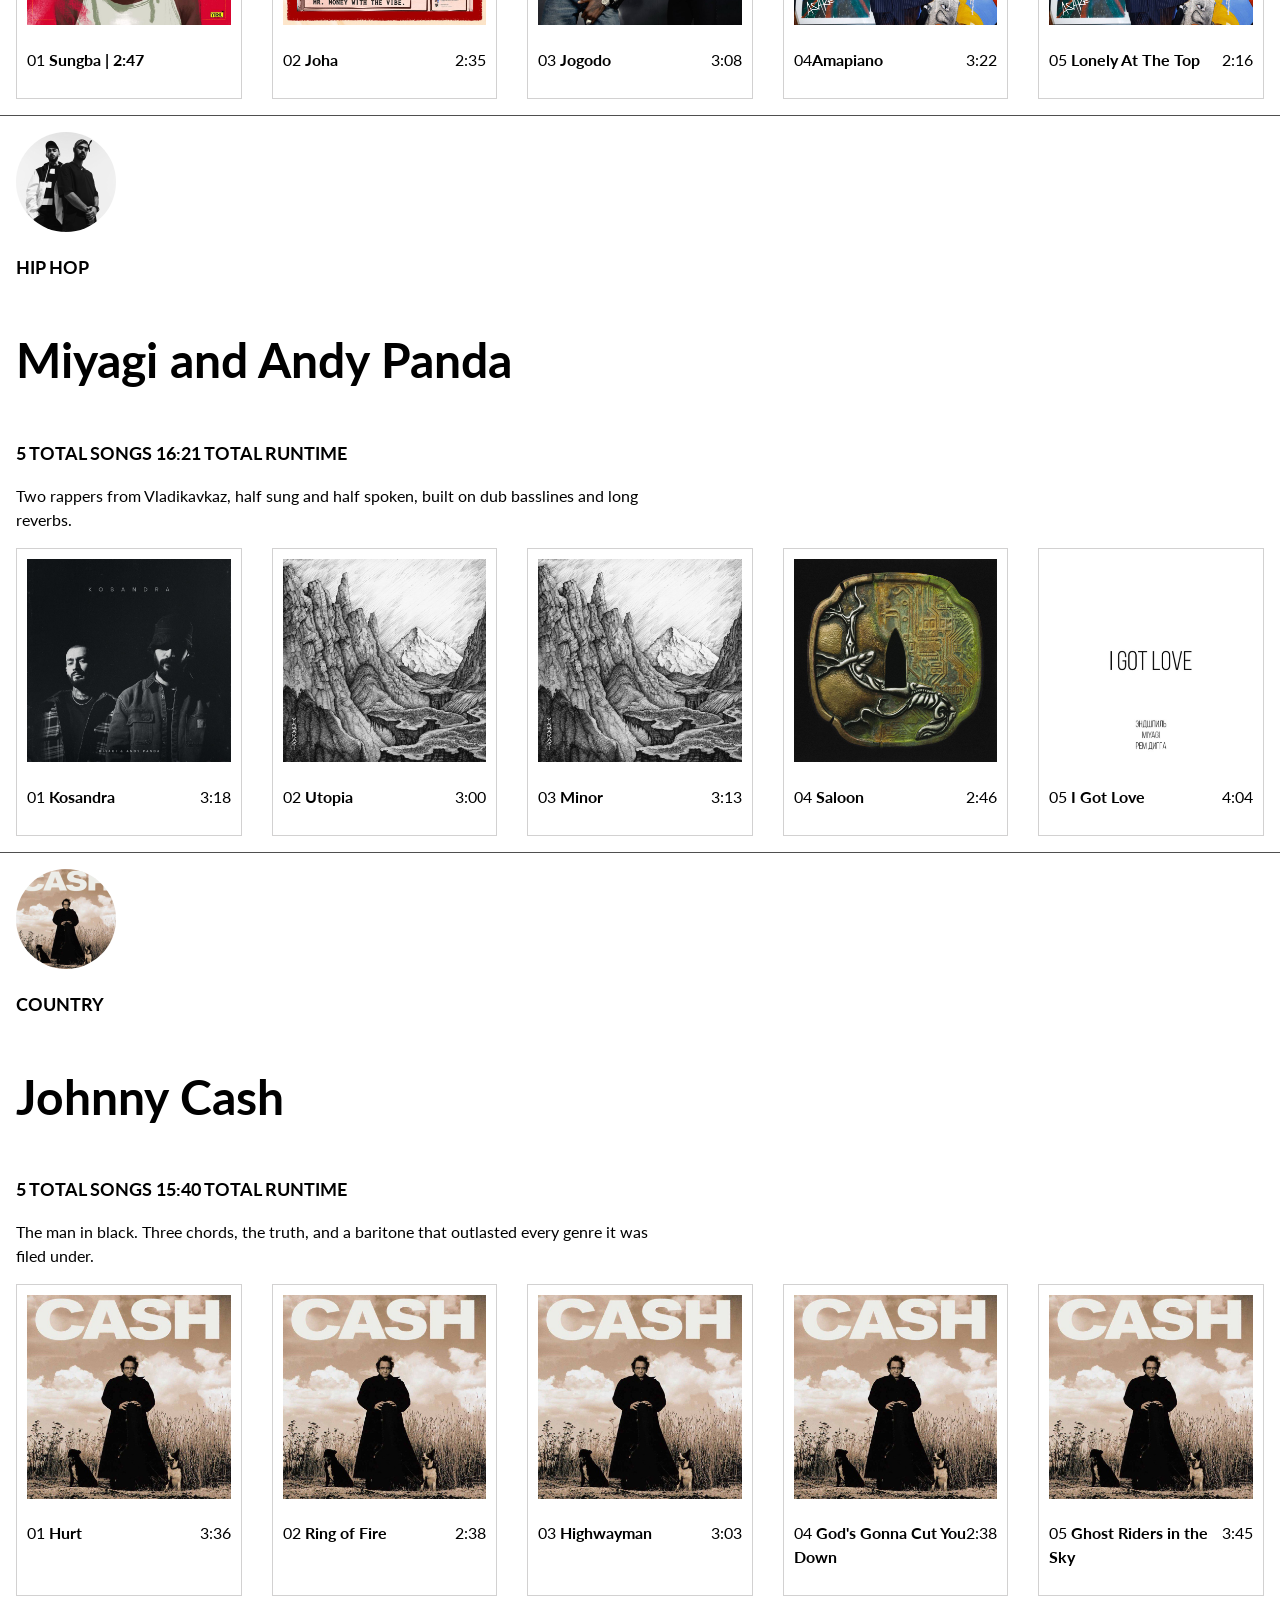
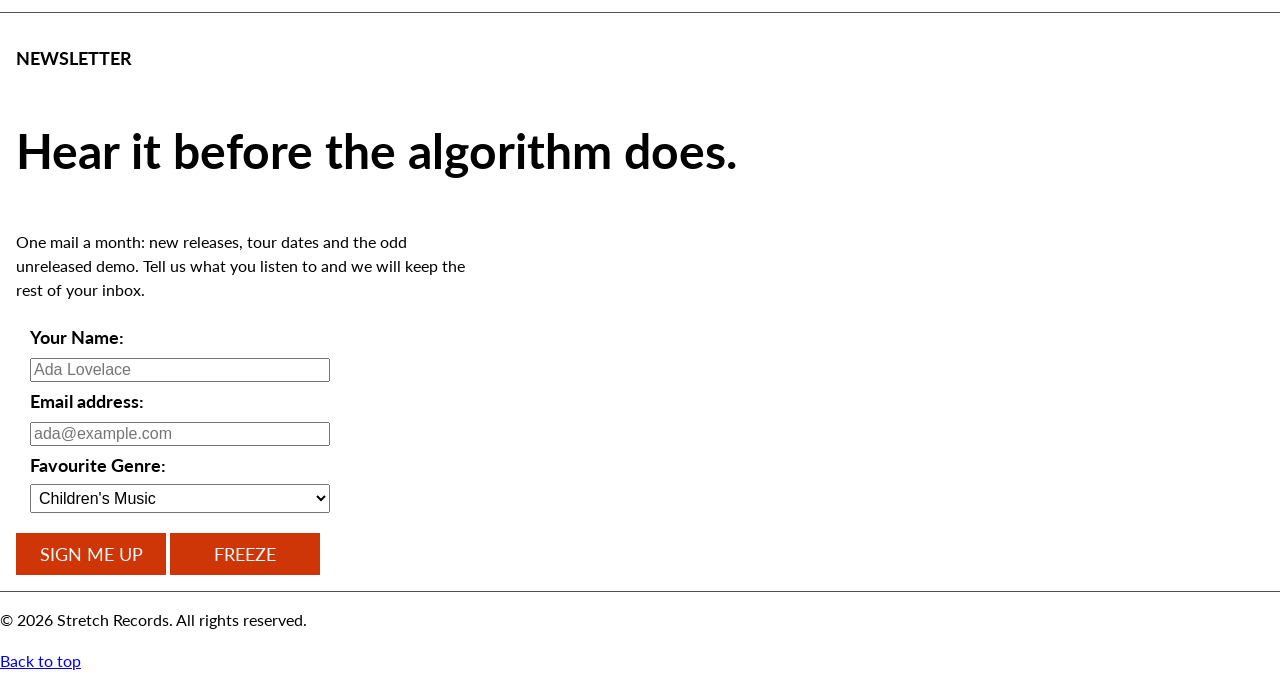
==== commit 2d322bb9: "Merge pull request #2 from kekubezos/lesson-01 Make a request to server and receive response to rend" ====
--- a/index.html
+++ b/index.html
@@ -11,7 +11,7 @@
     <meta name="viewport" content="width=device-width, initial-scale=1.0" />
     <title>Stretch Records</title>
     <link rel="stylesheet" href="css/style.css" />
-    <script src="lesson-04.js" defer></script>
+    <script src="lesson-01.js" defer></script>
   </head>
 
   <body>
@@ -446,7 +446,6 @@
           <button id="freeze" type="button">FREEZE</button>
         </form>
       </section>
-      <div id="statusBox"></div>
     </main>
     <footer>
       <p>&copy; 2026 Stretch Records. All rights reserved.</p>
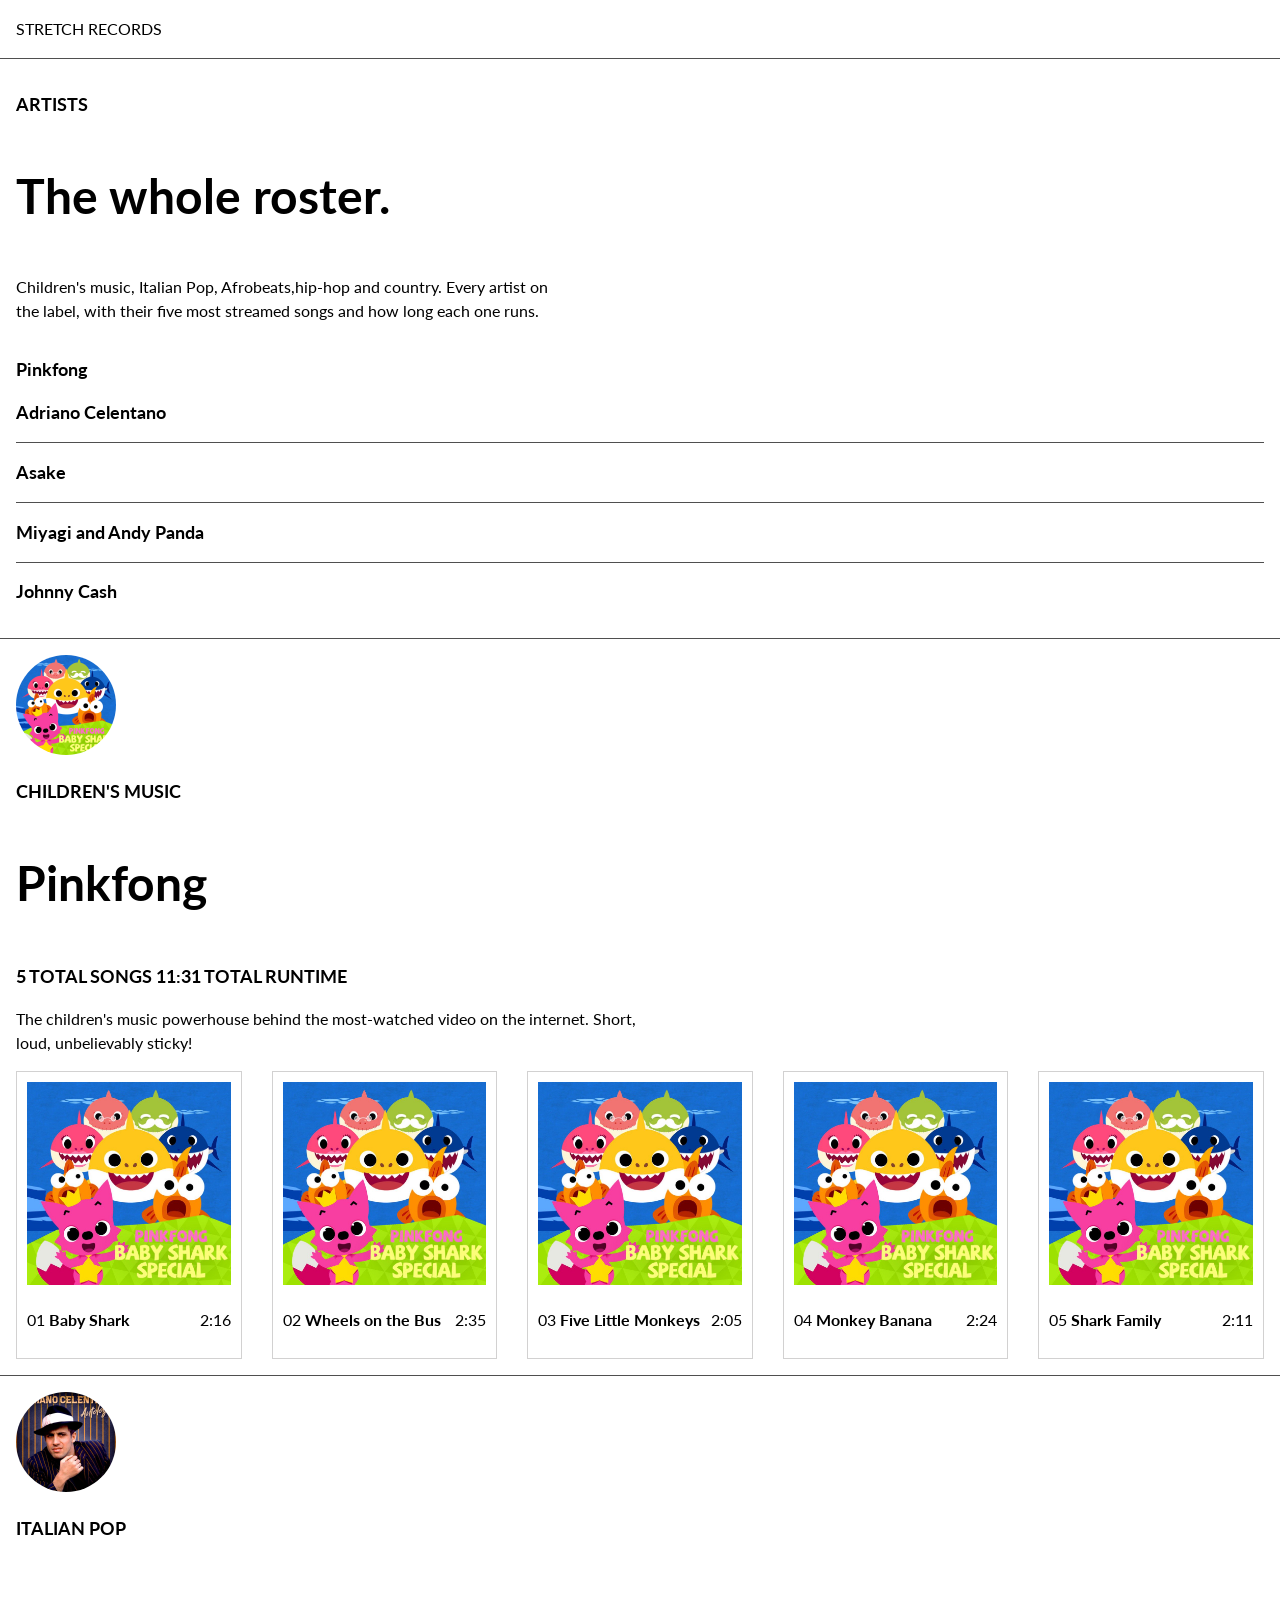
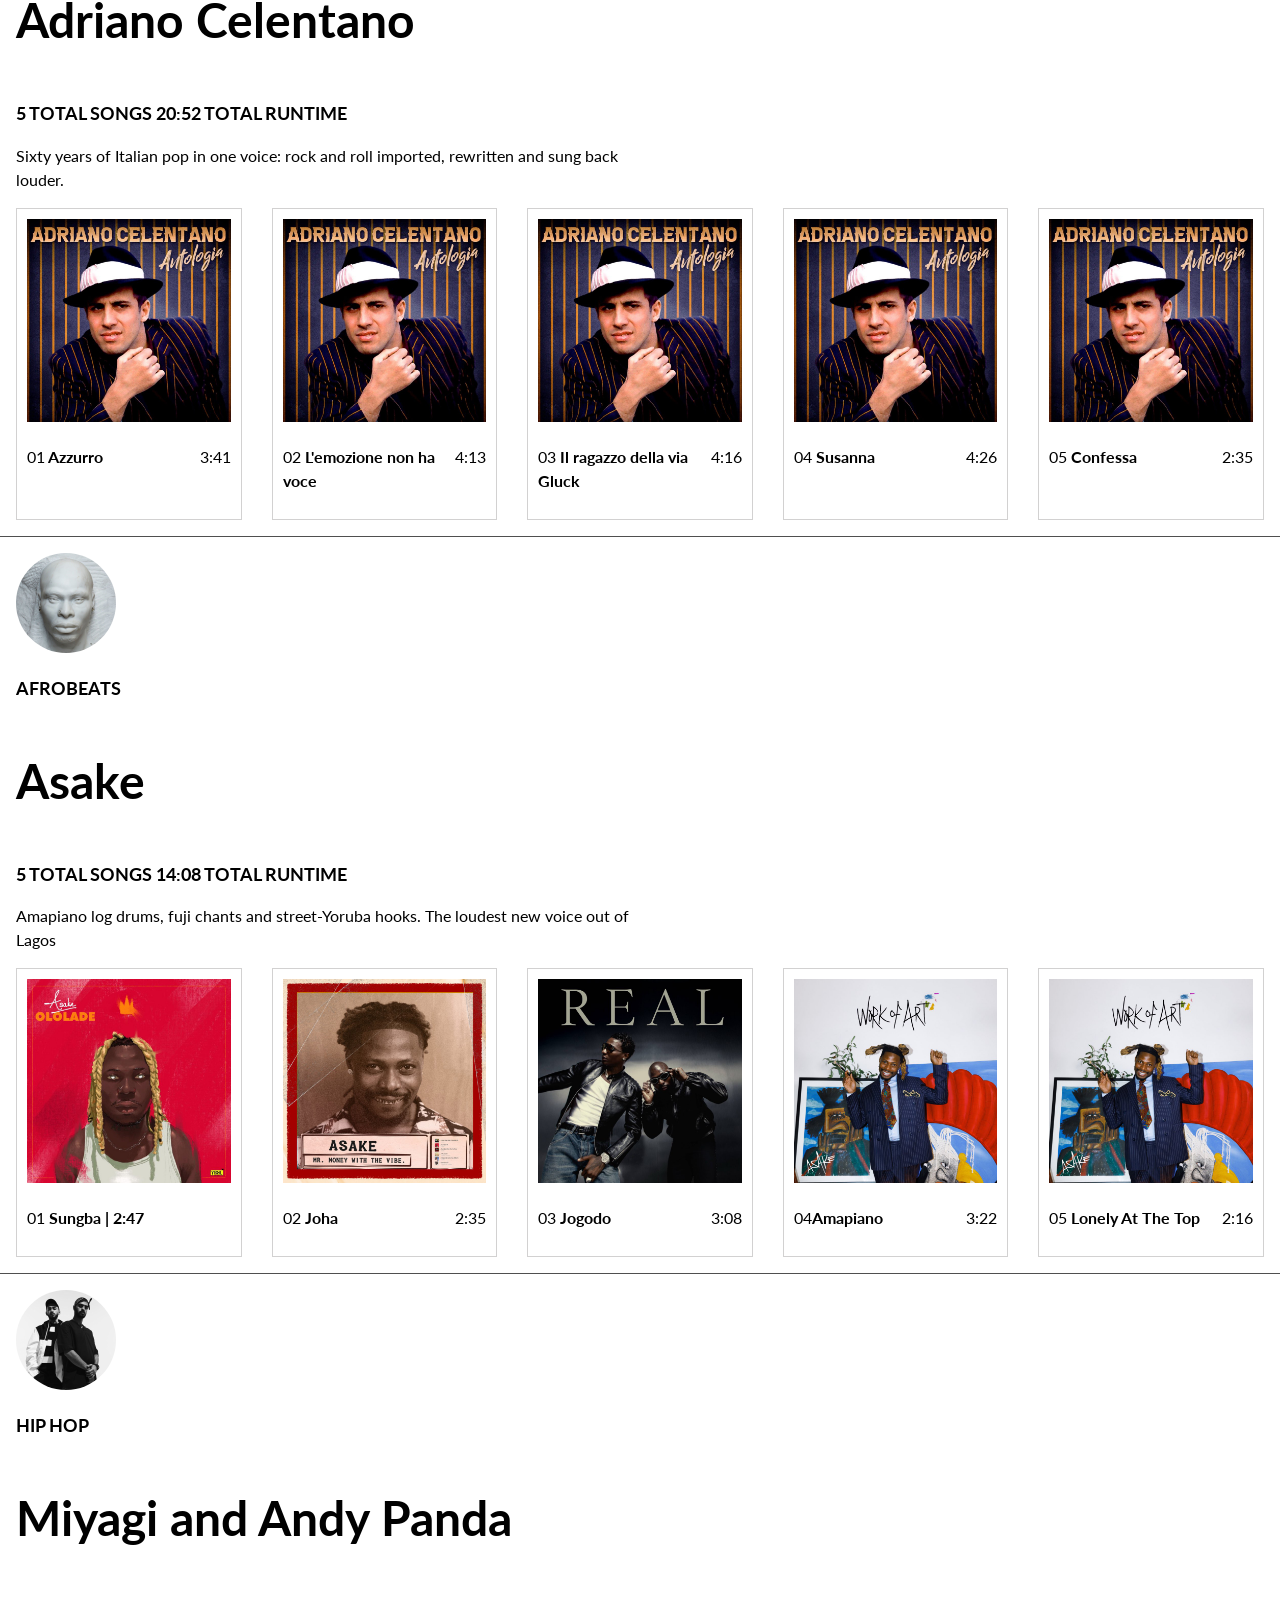
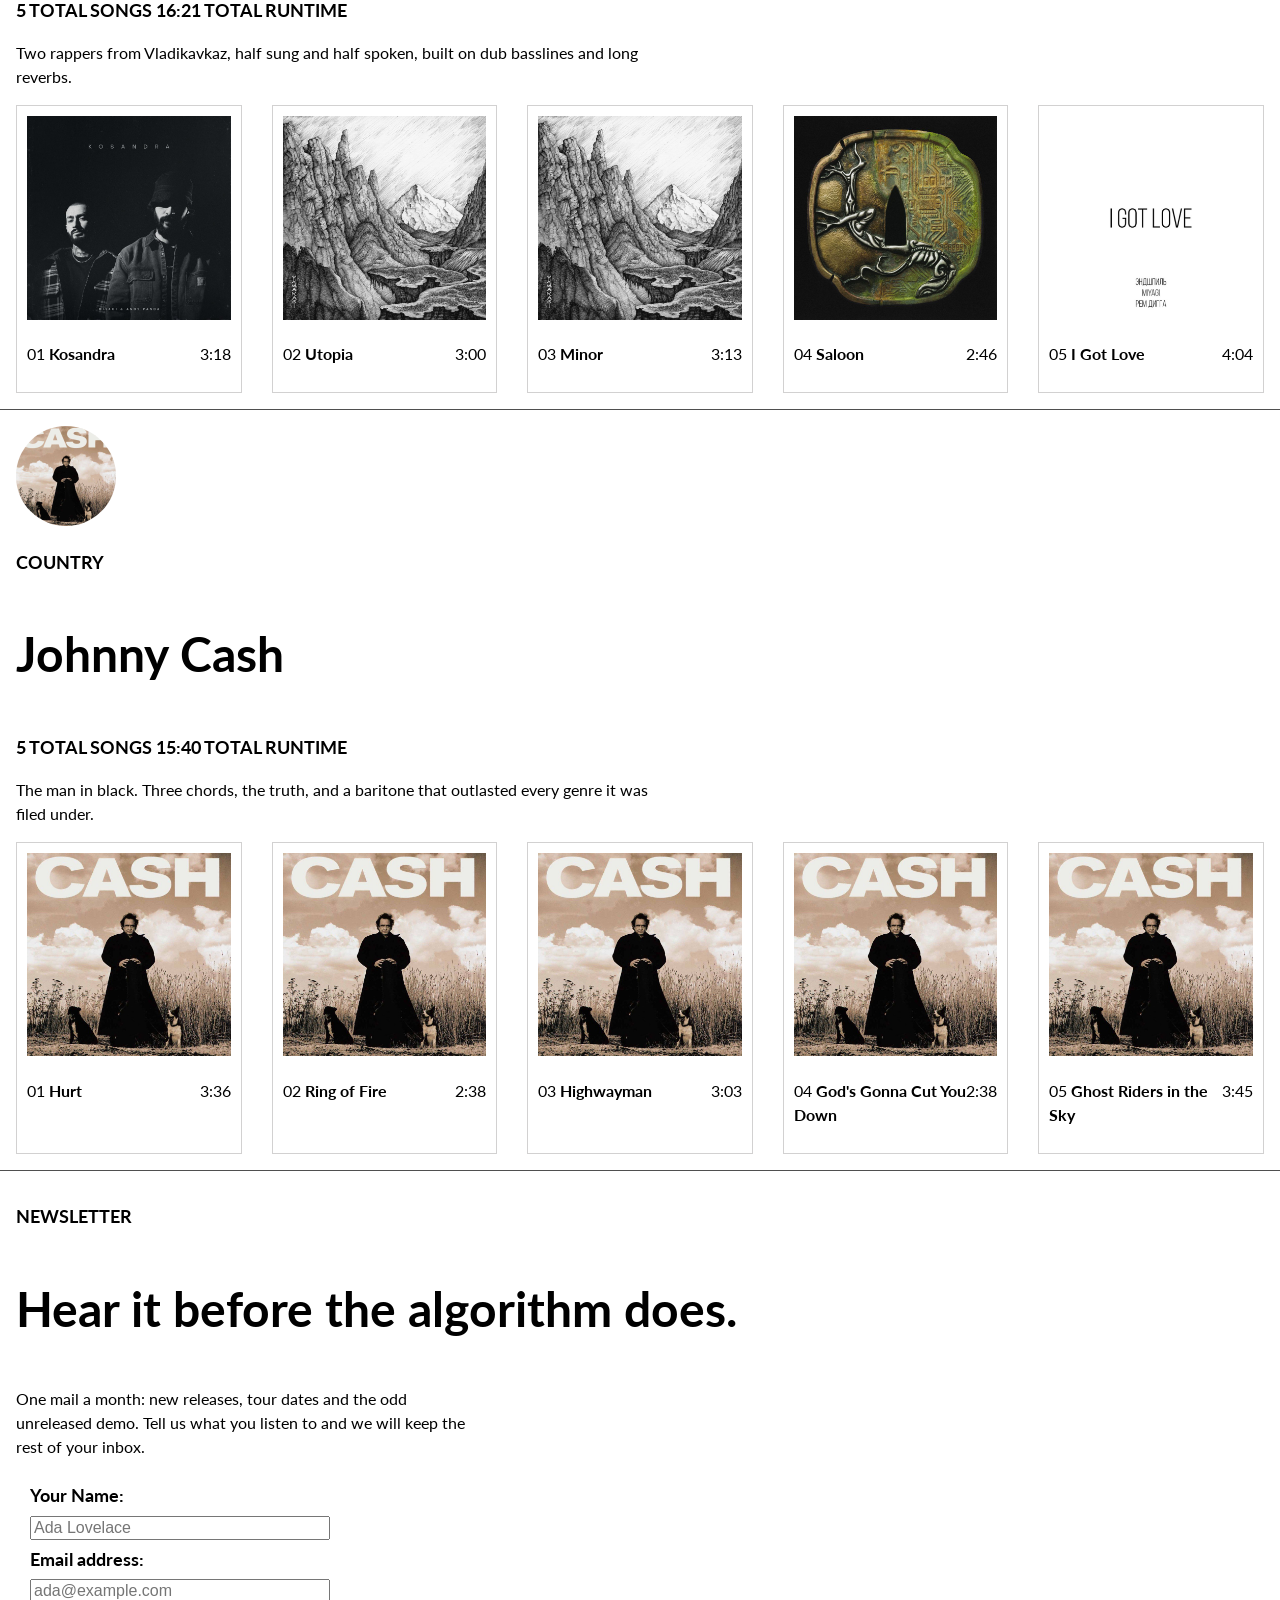
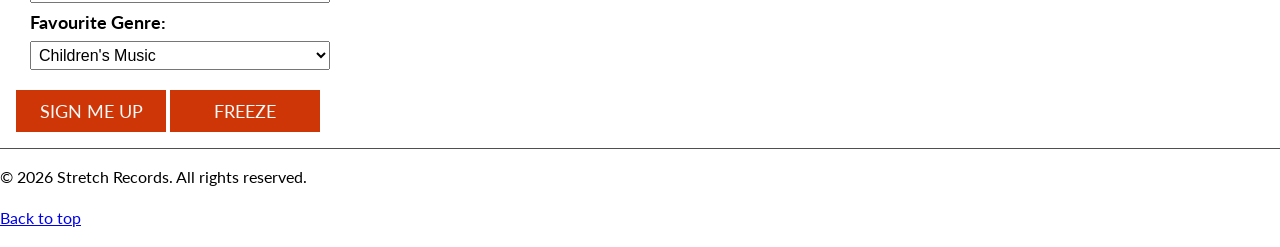
==== commit 8c532055: "Merge pull request #6 from kekubezos/lesson-05 Lesson 05-Auditing my own system" ====
--- a/index.html
+++ b/index.html
@@ -11,7 +11,7 @@
     <meta name="viewport" content="width=device-width, initial-scale=1.0" />
     <title>Stretch Records</title>
     <link rel="stylesheet" href="css/style.css" />
-    <script src="lesson-01.js" defer></script>
+    <script src="lesson-04.js" defer></script>
   </head>
 
   <body>
@@ -446,6 +446,7 @@
           <button id="freeze" type="button">FREEZE</button>
         </form>
       </section>
+      <div id="statusBox"></div>
     </main>
     <footer>
       <p>&copy; 2026 Stretch Records. All rights reserved.</p>
